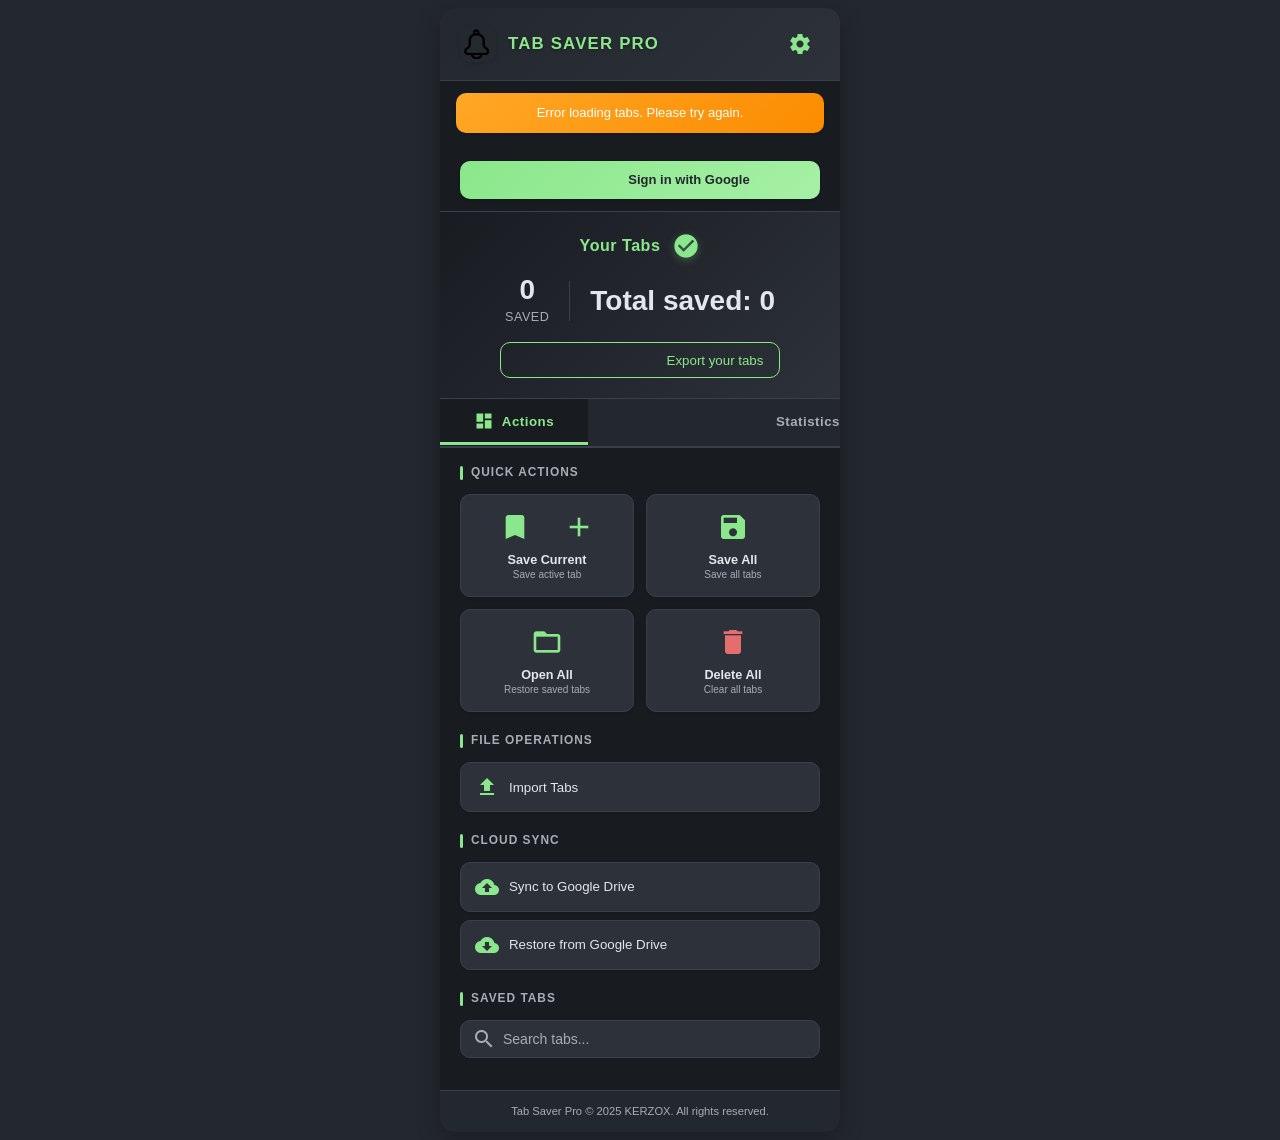
==== popup.html @ 4e8b8793 "Prepare popup.html and style.css for auto-save" ====
<!DOCTYPE html>
<html lang="en">
  <head>
    <meta charset="UTF-8" />
    <meta name="viewport" content="width=device-width, initial-scale=1.0" />
    <title>Tab Saver Pro</title>
    <link rel="stylesheet" href="style.css" />
    <link
      href="https://fonts.googleapis.com/icon?family=Material+Icons"
      rel="stylesheet"
    />
  </head>
  <body>
    <main class="ag-main-card">
      <!-- Header Section -->
      <header class="ag-header">
        <div class="ag-header-left">
          <img
            src="icons/icon48.png"
            alt="Tab Saver Pro Logo"
            class="ag-logo"
          />
          <h1 class="ag-title">TAB SAVER PRO</h1>
        </div>
        <button
          class="ag-settings-btn"
          id="settingsBtn"
          title="Settings"
          aria-label="Open settings"
        >
          <span class="material-icons">settings</span>
        </button>
      </header>

      <!-- Message Bar -->
      <div
        id="messageBar"
        class="ag-message"
        role="alert"
        aria-live="polite"
      ></div>

      <!-- Google Auth Section -->
      <section class="ag-auth-section">
        <div
          id="googleUserInfo"
          class="ag-user-info"
          style="display: none"
        ></div>
        <div class="ag-auth-buttons">
          <button id="googleSignInBtn" class="ag-auth-btn ag-auth-btn-signin">
            <span class="material-icons">login</span>
            <span>Sign in with Google</span>
          </button>
          <button
            id="googleSignOutBtn"
            class="ag-auth-btn ag-auth-btn-signout"
            style="display: none"
          >
            <span class="material-icons">logout</span>
            <span>Sign out</span>
          </button>
        </div>
      </section>

      <!-- Status Dashboard -->
      <section class="ag-status">
        <div class="ag-status-header">
          <h2 class="ag-domain" id="currentDomain">Your Tabs</h2>
          <div class="ag-status-badge">
            <span class="material-icons ag-check-icon">check_circle</span>
          </div>
        </div>
        <div class="ag-status-stats">
          <div class="ag-stat-item">
            <div class="ag-stat-value">
              <span id="tabCount">0</span>
            </div>
            <div class="ag-stat-label">Saved</div>
          </div>
          <div class="ag-stat-divider"></div>
          <div class="ag-stat-item">
            <div class="ag-stat-value" id="totalTabs">0 Total</div>
          </div>
        </div>
        <button class="ag-export-link" id="exportBtn">
          <span class="material-icons">download</span>
          <span>Export your tabs</span>
        </button>
      </section>

      <!-- Navigation Tabs -->
      <nav class="ag-tabs" role="tablist">
        <button
          class="ag-tab-btn ag-tab-btn-active"
          id="actionsTab"
          role="tab"
          aria-selected="true"
          aria-controls="actionsContent"
        >
          <span class="material-icons">dashboard</span>
          <span>Actions</span>
        </button>
        <button
          class="ag-tab-btn"
          id="statsTab"
          role="tab"
          aria-selected="false"
          aria-controls="statsContent"
        >
          <span class="material-icons">bar_chart</span>
          <span>Statistics</span>
        </button>
      </nav>

      <!-- Actions Tab Content -->
      <div
        class="ag-tab-content"
        id="actionsContent"
        role="tabpanel"
        aria-labelledby="actionsTab"
      >
        <!-- Quick Actions -->
        <section class="ag-actions-section">
          <h3 class="ag-section-title">Quick Actions</h3>
          <div class="ag-actions-grid">
            <button class="ag-action-card" id="saveCurrentBtn">
              <div class="ag-action-icon">
                <span class="material-icons">bookmark_add</span>
              </div>
              <div class="ag-action-text">
                <div class="ag-action-title">Save Current</div>
                <div class="ag-action-desc">Save active tab</div>
              </div>
            </button>
            <button class="ag-action-card" id="saveAllBtn">
              <div class="ag-action-icon">
                <span class="material-icons">save</span>
              </div>
              <div class="ag-action-text">
                <div class="ag-action-title">Save All</div>
                <div class="ag-action-desc">Save all tabs</div>
              </div>
            </button>
            <button class="ag-action-card" id="openAllBtn">
              <div class="ag-action-icon">
                <span class="material-icons">folder_open</span>
              </div>
              <div class="ag-action-text">
                <div class="ag-action-title">Open All</div>
                <div class="ag-action-desc">Restore saved tabs</div>
              </div>
            </button>
            <button class="ag-action-card ag-action-card-danger" id="clearBtn">
              <div class="ag-action-icon">
                <span class="material-icons">delete</span>
              </div>
              <div class="ag-action-text">
                <div class="ag-action-title">Delete All</div>
                <div class="ag-action-desc">Clear all tabs</div>
              </div>
            </button>
          </div>
        </section>

        <!-- File Operations -->
        <section class="ag-file-section">
          <h3 class="ag-section-title">File Operations</h3>
          <div class="ag-file-actions">
            <button class="ag-list-item" id="importBtn">
              <span class="ag-list-icon material-icons">file_upload</span>
              <span>Import Tabs</span>
            </button>
          </div>
        </section>

        <!-- Cloud Sync -->
        <section class="ag-sync-section">
          <h3 class="ag-section-title">Cloud Sync</h3>
          <div class="ag-sync-actions">
            <button class="ag-list-item" id="syncToDriveBtn">
              <span class="ag-list-icon material-icons">cloud_upload</span>
              <span>Sync to Google Drive</span>
            </button>
            <button class="ag-list-item" id="restoreFromDriveBtn">
              <span class="ag-list-icon material-icons">cloud_download</span>
              <span>Restore from Google Drive</span>
            </button>
          </div>
        </section>

        <!-- Search & Tab List -->
        <section class="ag-tabs-section">
          <h3 class="ag-section-title">Saved Tabs</h3>
          <div class="ag-search-container">
            <span class="material-icons ag-search-icon">search</span>
            <input
              id="searchInput"
              class="ag-search-input"
              type="text"
              placeholder="Search tabs..."
              aria-label="Search saved tabs"
            />
          </div>
          <div id="tabList" class="ag-tab-list"></div>
        </section>
      </div>

      <!-- Statistics Tab Content -->
      <div
        class="ag-tab-content"
        id="statsContent"
        style="display: none"
        role="tabpanel"
        aria-labelledby="statsTab"
      >
        <section class="ag-stats-section">
          <h3 class="ag-section-title">Your Statistics</h3>
          <div class="ag-stats-grid">
            <div class="ag-stat-card">
              <div class="ag-stat-card-icon">
                <span class="material-icons">storage</span>
              </div>
              <div class="ag-stat-card-content">
                <div class="ag-stat-card-label">Total Tabs Saved</div>
                <div class="ag-stat-card-value" id="statsTotal">0</div>
              </div>
            </div>
            <div class="ag-stat-card">
              <div class="ag-stat-card-icon">
                <span class="material-icons">schedule</span>
              </div>
              <div class="ag-stat-card-content">
                <div class="ag-stat-card-label">Last Saved</div>
                <div
                  class="ag-stat-card-value ag-stat-card-value-small"
                  id="statsLast"
                >
                  N/A
                </div>
              </div>
            </div>
          </div>
        </section>
      </div>

      <!-- Footer -->
      <footer class="ag-footer">
        <span>Tab Saver Pro &copy; 2025 KERZOX. All rights reserved.</span>
      </footer>
    </main>

    <!-- Settings Modal -->
    <dialog id="settingsModal" class="ag-dialog">
      <div class="ag-dialog-header">
        <h3 class="ag-dialog-title">Settings</h3>
        <button
          class="ag-dialog-close"
          id="closeSettingsBtn"
          aria-label="Close settings"
        >
          <span class="material-icons">close</span>
        </button>
      </div>
      <div class="ag-dialog-content">
        <div class="ag-form-group">
          <label for="themeSelect" class="ag-form-label">
            <span class="material-icons">palette</span>
            <span>Theme</span>
          </label>
          <select id="themeSelect" class="ag-select">
            <option value="dark">Dark</option>
            <option value="light">Light</option>
            <option value="grey">Grey</option>
          </select>
        </div>
        <div class="ag-form-group">
          <label for="fontSelect" class="ag-form-label">
            <span class="material-icons">format_size</span>
            <span>Font Size</span>
          </label>
          <select id="fontSelect" class="ag-select">
            <option value="12px">Small</option>
            <option value="14px">Medium</option>
            <option value="16px">Large</option>
          </select>
        </div>
        
        <div class="ag-form-divider"></div>
        <h4 class="ag-form-section-title">Auto-Save Settings</h4>
        
        <div class="ag-form-group">
          <label class="ag-form-label ag-checkbox-label">
            <input type="checkbox" id="autoSaveEnabled" class="ag-checkbox" />
            <span class="ag-checkbox-custom"></span>
            <span>Enable Auto-Save</span>
          </label>
          <p class="ag-form-help">Automatically save tabs when idle</p>
        </div>
        
        <div class="ag-form-group">
          <label for="autoSaveIdleTime" class="ag-form-label">
            <span class="material-icons">timer</span>
            <span>Idle Time (seconds)</span>
          </label>
          <select id="autoSaveIdleTime" class="ag-select">
            <option value="60">1 minute</option>
            <option value="120">2 minutes</option>
            <option value="180">3 minutes</option>
            <option value="300">5 minutes</option>
            <option value="600">10 minutes</option>
          </select>
          <p class="ag-form-help">Time before auto-save triggers</p>
        </div>
        
        <div class="ag-form-group">
          <label class="ag-form-label ag-checkbox-label">
            <input type="checkbox" id="autoSaveShowNotification" class="ag-checkbox" />
            <span class="ag-checkbox-custom"></span>
            <span>Show Notifications</span>
          </label>
          <p class="ag-form-help">Display notification when auto-save occurs</p>
        </div>
      </div>
      <div class="ag-dialog-footer">
        <button id="saveSettingsBtn" class="ag-btn ag-btn-primary">
          <span class="material-icons">check</span>
          <span>Save Settings</span>
        </button>
      </div>
    </dialog>

    <script src="config.js"></script>
    <script src="popup.js"></script>
  </body>
</html>
---- style.css ----
/* Tab Saver Pro
   Copyright (c) 2025 KERZOX. All rights reserved.
*/

/* ===== CSS Variables ===== */
:root {
  --bg-primary: #23272e;
  --bg-secondary: #181b20;
  --bg-tertiary: #2d3139;
  --accent-primary: #8be78b;
  --accent-hover: #a5f0a5;
  --text-primary: #e3e6eb;
  --text-secondary: #a8adb5;
  --border-color: #3a3f4b;
  --danger-color: #e46e6e;
  --danger-hover: #d43f3f;
  --shadow-sm: 0 1px 3px rgba(0, 0, 0, 0.12);
  --shadow-md: 0 4px 12px rgba(0, 0, 0, 0.15);
  --shadow-lg: 0 8px 24px rgba(0, 0, 0, 0.23);
  --radius-sm: 6px;
  --radius-md: 10px;
  --radius-lg: 14px;
  --transition-fast: 0.15s ease;
  --transition-normal: 0.25s ease;
  --transition-slow: 0.35s ease;
}

/* ===== Base Styles ===== */
* {
  box-sizing: border-box;
}

body {
  background: var(--bg-primary);
  min-width: 380px;
  min-height: 540px;
  margin: 0;
  padding: 8px;
  font-family: "Inter", -apple-system, BlinkMacSystemFont, "Segoe UI", "Roboto",
    Arial, sans-serif;
  color: var(--text-primary);
  line-height: 1.5;
  -webkit-font-smoothing: antialiased;
  -moz-osx-font-smoothing: grayscale;
}

.ag-main-card {
  background: var(--bg-secondary);
  border-radius: var(--radius-lg);
  box-shadow: var(--shadow-lg);
  margin: 0 auto;
  padding: 0;
  max-width: 400px;
  min-height: 520px;
  display: flex;
  flex-direction: column;
  overflow: hidden;
  animation: slideIn 0.3s ease-out;
}

@keyframes slideIn {
  from {
    opacity: 0;
    transform: translateY(10px);
  }
  to {
    opacity: 1;
    transform: translateY(0);
  }
}

/* ===== Header ===== */
.ag-header {
  display: flex;
  align-items: center;
  justify-content: space-between;
  padding: 16px 20px;
  background: linear-gradient(
    135deg,
    var(--bg-primary) 0%,
    var(--bg-tertiary) 100%
  );
  border-bottom: 1px solid var(--border-color);
  position: relative;
}

.ag-header-left {
  display: flex;
  align-items: center;
  gap: 12px;
  flex: 1;
}

.ag-logo {
  width: 36px;
  height: 36px;
  border-radius: var(--radius-md);
  box-shadow: var(--shadow-sm);
  transition: transform var(--transition-fast);
}

.ag-logo:hover {
  transform: scale(1.05);
}

.ag-title {
  font-size: 1.2em;
  font-weight: 700;
  color: var(--accent-primary);
  letter-spacing: 1.2px;
  margin: 0;
  text-shadow: 0 1px 3px rgba(0, 0, 0, 0.3);
}

.ag-settings-btn {
  background: transparent;
  border: none;
  color: var(--accent-primary);
  cursor: pointer;
  padding: 8px;
  border-radius: var(--radius-sm);
  display: flex;
  align-items: center;
  justify-content: center;
  transition: all var(--transition-fast);
}

.ag-settings-btn:hover {
  background: rgba(139, 231, 139, 0.1);
  color: var(--accent-hover);
  transform: rotate(45deg);
}

.ag-settings-btn:active {
  transform: rotate(45deg) scale(0.95);
}

.ag-settings-btn .material-icons {
  font-size: 24px;
}

/* ===== Message Bar ===== */
.ag-message {
  display: none;
  margin: 12px 16px;
  padding: 10px 14px;
  border-radius: var(--radius-md);
  font-size: 13px;
  text-align: center;
  font-weight: 500;
  animation: messageSlide 0.3s ease-out;
  box-shadow: var(--shadow-sm);
}

@keyframes messageSlide {
  from {
    opacity: 0;
    transform: translateY(-10px);
  }
  to {
    opacity: 1;
    transform: translateY(0);
  }
}

.ag-message.info {
  background: linear-gradient(135deg, #1e88e5 0%, #1976d2 100%);
  color: #fff;
}

.ag-message.success {
  background: linear-gradient(135deg, #66bb6a 0%, #43a047 100%);
  color: #fff;
}

.ag-message.warning {
  background: linear-gradient(135deg, #ffa726 0%, #fb8c00 100%);
  color: #fff;
}

/* ===== Auth Section ===== */
.ag-auth-section {
  padding: 16px 20px 12px;
  background: var(--bg-secondary);
  border-bottom: 1px solid var(--border-color);
}

.ag-user-info {
  font-size: 12px;
  color: var(--text-secondary);
  padding: 8px 12px;
  background: var(--bg-tertiary);
  border-radius: var(--radius-sm);
  margin-bottom: 10px;
  display: flex;
  align-items: center;
  gap: 8px;
}

.ag-user-info::before {
  content: "👤";
  font-size: 16px;
}

.ag-auth-buttons {
  display: flex;
  gap: 10px;
}

.ag-auth-btn {
  flex: 1;
  display: flex;
  align-items: center;
  justify-content: center;
  gap: 8px;
  padding: 10px 16px;
  border: none;
  border-radius: var(--radius-md);
  font-size: 13px;
  font-weight: 600;
  cursor: pointer;
  transition: all var(--transition-fast);
  box-shadow: var(--shadow-sm);
  font-family: inherit;
}

.ag-auth-btn-signin {
  background: linear-gradient(
    135deg,
    var(--accent-primary) 0%,
    var(--accent-hover) 100%
  );
  color: var(--bg-primary);
}

.ag-auth-btn-signin:hover {
  transform: translateY(-2px);
  box-shadow: var(--shadow-md);
}

.ag-auth-btn-signout {
  background: var(--bg-tertiary);
  color: var(--text-primary);
  border: 1px solid var(--border-color);
}

.ag-auth-btn-signout:hover {
  background: var(--danger-color);
  color: #fff;
  border-color: var(--danger-color);
}

.ag-auth-btn .material-icons {
  font-size: 18px;
}

/* ===== Status Dashboard ===== */
.ag-status {
  display: flex;
  flex-direction: column;
  align-items: center;
  padding: 20px;
  background: linear-gradient(
    135deg,
    var(--bg-secondary) 0%,
    var(--bg-tertiary) 100%
  );
  border-bottom: 1px solid var(--border-color);
}

.ag-status-header {
  display: flex;
  align-items: center;
  gap: 12px;
  margin-bottom: 16px;
}

.ag-domain {
  color: var(--accent-primary);
  font-size: 1.15em;
  font-weight: 600;
  letter-spacing: 0.5px;
  margin: 0;
}

.ag-status-badge {
  display: flex;
  align-items: center;
  justify-content: center;
  animation: pulse 2s ease-in-out infinite;
}

@keyframes pulse {
  0%,
  100% {
    transform: scale(1);
    opacity: 1;
  }
  50% {
    transform: scale(1.1);
    opacity: 0.8;
  }
}

.ag-check-icon {
  color: var(--accent-primary);
  font-size: 28px !important;
  filter: drop-shadow(0 2px 4px rgba(139, 231, 139, 0.3));
}

.ag-status-stats {
  display: flex;
  align-items: center;
  gap: 20px;
  margin-bottom: 16px;
}

.ag-stat-item {
  display: flex;
  flex-direction: column;
  align-items: center;
  gap: 4px;
}

.ag-stat-value {
  font-size: 2em;
  font-weight: 700;
  color: var(--text-primary);
  line-height: 1;
}

.ag-stat-label {
  font-size: 0.9em;
  color: var(--text-secondary);
  font-weight: 500;
  text-transform: uppercase;
  letter-spacing: 0.5px;
}

.ag-stat-divider {
  width: 1px;
  height: 40px;
  background: var(--border-color);
}

.ag-export-link {
  display: flex;
  align-items: center;
  gap: 6px;
  padding: 8px 16px;
  background: transparent;
  color: var(--accent-primary);
  border: 1px solid var(--accent-primary);
  border-radius: var(--radius-md);
  font-size: 0.95em;
  font-weight: 500;
  cursor: pointer;
  transition: all var(--transition-fast);
  text-decoration: none;
  font-family: inherit;
}

.ag-export-link:hover {
  background: var(--accent-primary);
  color: var(--bg-primary);
  transform: translateY(-2px);
  box-shadow: var(--shadow-sm);
}

.ag-export-link .material-icons {
  font-size: 18px;
}

/* ===== Navigation Tabs ===== */
.ag-tabs {
  display: flex;
  background: var(--bg-primary);
  border-bottom: 2px solid var(--border-color);
  position: sticky;
  top: 0;
  z-index: 10;
}

.ag-tab-btn {
  flex: 1;
  display: flex;
  align-items: center;
  justify-content: center;
  gap: 8px;
  background: var(--bg-primary);
  color: var(--text-secondary);
  border: none;
  padding: 12px 0;
  font-size: 0.95em;
  font-weight: 600;
  cursor: pointer;
  transition: all var(--transition-normal);
  border-bottom: 3px solid transparent;
  letter-spacing: 0.5px;
  font-family: inherit;
  position: relative;
}

.ag-tab-btn::after {
  content: "";
  position: absolute;
  bottom: -2px;
  left: 0;
  right: 0;
  height: 3px;
  background: var(--accent-primary);
  transform: scaleX(0);
  transition: transform var(--transition-normal);
}

.ag-tab-btn-active::after {
  transform: scaleX(1);
}

.ag-tab-btn-active {
  background: var(--bg-secondary);
  color: var(--accent-primary);
}

.ag-tab-btn:hover:not(.ag-tab-btn-active) {
  color: var(--text-primary);
  background: rgba(139, 231, 139, 0.05);
}

.ag-tab-btn .material-icons {
  font-size: 20px;
}

/* ===== Tab Content ===== */
.ag-tab-content {
  padding: 16px 20px;
  min-height: 200px;
  overflow-y: auto;
  flex: 1;
}

.ag-section-title {
  font-size: 0.85em;
  font-weight: 700;
  color: var(--text-secondary);
  text-transform: uppercase;
  letter-spacing: 1px;
  margin: 0 0 12px 0;
  display: flex;
  align-items: center;
  gap: 8px;
}

.ag-section-title::before {
  content: "";
  width: 3px;
  height: 14px;
  background: var(--accent-primary);
  border-radius: 2px;
}

/* ===== Actions Grid ===== */
.ag-actions-section {
  margin-bottom: 20px;
}

.ag-actions-grid {
  display: grid;
  grid-template-columns: repeat(2, 1fr);
  gap: 12px;
}

.ag-action-card {
  background: var(--bg-tertiary);
  border: 1px solid var(--border-color);
  border-radius: var(--radius-md);
  padding: 16px;
  display: flex;
  flex-direction: column;
  align-items: center;
  gap: 10px;
  cursor: pointer;
  transition: all var(--transition-normal);
  text-align: center;
  font-family: inherit;
  box-shadow: var(--shadow-sm);
}

.ag-action-card:hover {
  background: var(--accent-primary);
  border-color: var(--accent-primary);
  transform: translateY(-3px);
  box-shadow: var(--shadow-md);
}

.ag-action-card:hover .ag-action-icon {
  transform: scale(1.1);
}

.ag-action-card:hover .ag-action-title,
.ag-action-card:hover .ag-action-desc,
.ag-action-card:hover .material-icons {
  color: var(--bg-primary);
}

.ag-action-card-danger:hover {
  background: var(--danger-color);
  border-color: var(--danger-color);
}

.ag-action-icon {
  display: flex;
  align-items: center;
  justify-content: center;
  transition: transform var(--transition-normal);
}

.ag-action-icon .material-icons {
  font-size: 32px;
  color: var(--accent-primary);
}

.ag-action-card-danger .ag-action-icon .material-icons {
  color: var(--danger-color);
}

.ag-action-text {
  display: flex;
  flex-direction: column;
  gap: 2px;
}

.ag-action-title {
  font-size: 0.95em;
  font-weight: 600;
  color: var(--text-primary);
}

.ag-action-desc {
  font-size: 0.75em;
  color: var(--text-secondary);
}

/* ===== File & Sync Sections ===== */
.ag-file-section,
.ag-sync-section {
  margin-bottom: 20px;
}

.ag-file-actions,
.ag-sync-actions {
  display: flex;
  flex-direction: column;
  gap: 8px;
}

.ag-list-item {
  background: var(--bg-tertiary);
  color: var(--text-primary);
  border: 1px solid var(--border-color);
  border-radius: var(--radius-md);
  padding: 12px 14px;
  font-size: 0.95em;
  font-weight: 500;
  display: flex;
  align-items: center;
  gap: 10px;
  cursor: pointer;
  transition: all var(--transition-fast);
  font-family: inherit;
  box-shadow: var(--shadow-sm);
}

.ag-list-item:hover {
  background: var(--accent-primary);
  border-color: var(--accent-primary);
  color: var(--bg-primary);
  transform: translateX(4px);
}

.ag-list-item:hover .ag-list-icon {
  color: var(--bg-primary);
  transform: scale(1.1);
}

.ag-list-icon {
  font-size: 20px;
  color: var(--accent-primary);
  transition: all var(--transition-fast);
}

/* ===== Search ===== */
.ag-tabs-section {
  margin-bottom: 16px;
}

.ag-search-container {
  position: relative;
  margin-bottom: 16px;
}

.ag-search-icon {
  position: absolute;
  left: 12px;
  top: 50%;
  transform: translateY(-50%);
  color: var(--text-secondary);
  font-size: 20px;
  pointer-events: none;
}

.ag-search-input {
  width: 100%;
  border: 1.5px solid var(--border-color);
  border-radius: var(--radius-md);
  padding: 10px 12px 10px 42px;
  font-size: 14px;
  background: var(--bg-tertiary);
  color: var(--text-primary);
  transition: all var(--transition-fast);
  font-family: inherit;
}

.ag-search-input:focus {
  border-color: var(--accent-primary);
  outline: none;
  background: var(--bg-secondary);
  box-shadow: 0 0 0 3px rgba(139, 231, 139, 0.1);
}

.ag-search-input::placeholder {
  color: var(--text-secondary);
}

/* ===== Tab List ===== */
.ag-tab-list {
  margin-top: 12px;
}

.tab-group {
  margin-bottom: 20px;
  padding-top: 12px;
  border-top: 1px solid var(--border-color);
  animation: fadeIn 0.3s ease-out;
}

@keyframes fadeIn {
  from {
    opacity: 0;
    transform: translateY(10px);
  }
  to {
    opacity: 1;
    transform: translateY(0);
  }
}

.tab-group:first-child {
  border-top: none;
  padding-top: 0;
}

.tab-group h4 {
  margin: 0 0 10px 0;
  color: var(--accent-primary);
  font-size: 0.9em;
  letter-spacing: 0.8px;
  font-weight: 600;
  display: flex;
  align-items: center;
  gap: 8px;
}

.tab-group h4::before {
  content: "📅";
  font-size: 14px;
}

.tab {
  background: var(--bg-tertiary);
  border: 1px solid var(--border-color);
  border-radius: var(--radius-md);
  padding: 12px;
  margin: 8px 0;
  display: flex;
  align-items: center;
  gap: 12px;
  box-shadow: var(--shadow-sm);
  transition: all var(--transition-fast);
  animation: slideInTab 0.3s ease-out;
}

@keyframes slideInTab {
  from {
    opacity: 0;
    transform: translateX(-10px);
  }
  to {
    opacity: 1;
    transform: translateX(0);
  }
}

.tab:hover {
  background: var(--bg-primary);
  border-color: var(--accent-primary);
  transform: translateX(4px);
  box-shadow: var(--shadow-md);
}

.tab img.favicon {
  width: 24px;
  height: 24px;
  border-radius: var(--radius-sm);
  background: #fff;
  border: 1px solid #eee;
  flex-shrink: 0;
}

.tab span {
  flex: 1;
  font-weight: 500;
  font-size: 0.95em;
  color: var(--text-primary);
  overflow: hidden;
  text-overflow: ellipsis;
  white-space: nowrap;
  min-width: 0;
}

.tab .open,
.tab .delete {
  font-size: 18px;
  padding: 6px;
  border-radius: var(--radius-sm);
  border: none;
  background: transparent;
  cursor: pointer;
  transition: all var(--transition-fast);
  display: flex;
  align-items: center;
  justify-content: center;
  flex-shrink: 0;
}

.tab .open {
  color: var(--accent-primary);
}

.tab .open:hover {
  background: var(--accent-primary);
  color: var(--bg-primary);
  transform: scale(1.1);
}

.tab .delete {
  color: #fff;
  background: var(--danger-color);
}

.tab .delete:hover {
  background: var(--danger-hover);
  transform: scale(1.1);
  box-shadow: var(--shadow-sm);
}

/* ===== Statistics ===== */
.ag-stats-section {
  padding: 8px 0;
}

.ag-stats-grid {
  display: flex;
  flex-direction: column;
  gap: 12px;
}

.ag-stat-card {
  background: var(--bg-tertiary);
  border: 1px solid var(--border-color);
  border-radius: var(--radius-md);
  padding: 16px;
  display: flex;
  align-items: center;
  gap: 16px;
  box-shadow: var(--shadow-sm);
  transition: all var(--transition-fast);
  animation: fadeIn 0.3s ease-out;
}

.ag-stat-card:hover {
  transform: translateY(-2px);
  box-shadow: var(--shadow-md);
  border-color: var(--accent-primary);
}

.ag-stat-card-icon {
  display: flex;
  align-items: center;
  justify-content: center;
  width: 48px;
  height: 48px;
  background: rgba(139, 231, 139, 0.1);
  border-radius: var(--radius-md);
  flex-shrink: 0;
}

.ag-stat-card-icon .material-icons {
  font-size: 28px;
  color: var(--accent-primary);
}

.ag-stat-card-content {
  flex: 1;
  display: flex;
  flex-direction: column;
  gap: 4px;
}

.ag-stat-card-label {
  font-size: 0.85em;
  color: var(--text-secondary);
  font-weight: 500;
  text-transform: uppercase;
  letter-spacing: 0.5px;
}

.ag-stat-card-value {
  font-size: 1.5em;
  color: var(--accent-primary);
  font-weight: 700;
}

.ag-stat-card-value-small {
  font-size: 1em;
}

/* ===== Footer ===== */
.ag-footer {
  background: var(--bg-primary);
  color: var(--text-secondary);
  text-align: center;
  padding: 12px;
  font-size: 0.8em;
  border-top: 1px solid var(--border-color);
  margin-top: auto;
}

/* ===== Dialog / Modal ===== */
.ag-dialog {
  border-radius: var(--radius-lg);
  border: none;
  box-shadow: var(--shadow-lg);
  padding: 0;
  background: var(--bg-secondary);
  color: var(--text-primary);
  max-width: 400px;
  width: 90%;
  animation: modalSlide 0.3s ease-out;
}

@keyframes modalSlide {
  from {
    opacity: 0;
    transform: translateY(-20px) scale(0.95);
  }
  to {
    opacity: 1;
    transform: translateY(0) scale(1);
  }
}

.ag-dialog::backdrop {
  background: rgba(0, 0, 0, 0.6);
  backdrop-filter: blur(4px);
}

.ag-dialog-header {
  display: flex;
  align-items: center;
  justify-content: space-between;
  padding: 20px;
  border-bottom: 1px solid var(--border-color);
  background: var(--bg-tertiary);
}

.ag-dialog-title {
  font-size: 1.2em;
  font-weight: 700;
  color: var(--accent-primary);
  margin: 0;
}

.ag-dialog-close {
  background: transparent;
  border: none;
  color: var(--text-secondary);
  cursor: pointer;
  padding: 6px;
  border-radius: var(--radius-sm);
  display: flex;
  align-items: center;
  justify-content: center;
  transition: all var(--transition-fast);
}

.ag-dialog-close:hover {
  background: var(--danger-color);
  color: #fff;
  transform: rotate(90deg);
}

.ag-dialog-content {
  padding: 24px 20px;
}

.ag-form-group {
  margin-bottom: 20px;
}

.ag-form-group:last-child {
  margin-bottom: 0;
}

.ag-form-divider {
  height: 1px;
  background: var(--border-color);
  margin: 24px 0;
}

.ag-form-section-title {
  font-size: 0.9em;
  font-weight: 700;
  color: var(--accent-primary);
  margin: 0 0 16px 0;
  text-transform: uppercase;
  letter-spacing: 0.8px;
}

.ag-form-label {
  display: flex;
  align-items: center;
  gap: 8px;
  font-size: 0.95em;
  font-weight: 600;
  color: var(--text-primary);
  margin-bottom: 8px;
}

.ag-form-label .material-icons {
  font-size: 18px;
  color: var(--accent-primary);
}

.ag-form-help {
  font-size: 0.8em;
  color: var(--text-secondary);
  margin: 6px 0 0 0;
  font-style: italic;
}

.ag-checkbox-label {
  cursor: pointer;
  user-select: none;
  position: relative;
  padding-left: 0;
}

.ag-checkbox {
  position: absolute;
  opacity: 0;
  cursor: pointer;
  height: 0;
  width: 0;
}

.ag-checkbox-custom {
  position: relative;
  display: inline-block;
  width: 20px;
  height: 20px;
  background: var(--bg-tertiary);
  border: 2px solid var(--border-color);
  border-radius: 4px;
  transition: all var(--transition-fast);
  flex-shrink: 0;
}

.ag-checkbox:checked ~ .ag-checkbox-custom {
  background: var(--accent-primary);
  border-color: var(--accent-primary);
}

.ag-checkbox-custom::after {
  content: "";
  position: absolute;
  display: none;
  left: 6px;
  top: 2px;
  width: 5px;
  height: 10px;
  border: solid var(--bg-primary);
  border-width: 0 2px 2px 0;
  transform: rotate(45deg);
}

.ag-checkbox:checked ~ .ag-checkbox-custom::after {
  display: block;
}

.ag-checkbox-label:hover .ag-checkbox-custom {
  border-color: var(--accent-primary);
}

.ag-select {
  width: 100%;
  border: 1.5px solid var(--border-color);
  border-radius: var(--radius-md);
  padding: 10px 12px;
  font-size: 14px;
  background: var(--bg-tertiary);
  color: var(--text-primary);
  transition: all var(--transition-fast);
  font-family: inherit;
  cursor: pointer;
}

.ag-select:focus {
  border-color: var(--accent-primary);
  outline: none;
  box-shadow: 0 0 0 3px rgba(139, 231, 139, 0.1);
}

.ag-select option {
  background: var(--bg-tertiary);
  color: var(--text-primary);
}

.ag-dialog-footer {
  padding: 16px 20px;
  border-top: 1px solid var(--border-color);
  display: flex;
  justify-content: flex-end;
  gap: 10px;
}

.ag-btn {
  padding: 10px 20px;
  border: none;
  border-radius: var(--radius-md);
  font-size: 0.95em;
  font-weight: 600;
  cursor: pointer;
  transition: all var(--transition-fast);
  font-family: inherit;
  display: flex;
  align-items: center;
  gap: 6px;
}

.ag-btn-primary {
  background: var(--accent-primary);
  color: var(--bg-primary);
  box-shadow: var(--shadow-sm);
}

.ag-btn-primary:hover {
  background: var(--accent-hover);
  transform: translateY(-2px);
  box-shadow: var(--shadow-md);
}

.ag-btn-primary .material-icons {
  font-size: 18px;
}

/* ===== Scrollbar ===== */
.ag-tab-content::-webkit-scrollbar {
  width: 6px;
}

.ag-tab-content::-webkit-scrollbar-track {
  background: var(--bg-secondary);
}

.ag-tab-content::-webkit-scrollbar-thumb {
  background: var(--border-color);
  border-radius: 3px;
}

.ag-tab-content::-webkit-scrollbar-thumb:hover {
  background: var(--accent-primary);
}

/* ===== Responsive Adjustments ===== */
@media (max-width: 400px) {
  body {
    padding: 4px;
  }

  .ag-main-card {
    max-width: 100%;
  }

  .ag-actions-grid {
    grid-template-columns: 1fr;
  }
}

/* ===== Accessibility ===== */
:focus-visible {
  outline: 2px solid var(--accent-primary);
  outline-offset: 2px;
}

button:disabled {
  opacity: 0.5;
  cursor: not-allowed;
}

/* ===== Print Styles ===== */
@media print {
  .ag-header,
  .ag-tabs,
  .ag-footer,
  .ag-auth-section {
    display: none;
  }
}

/* ===== Theme Variations ===== */
/* Light Theme */
[data-theme="light"] {
  --bg-primary: #f5f5f5;
  --bg-secondary: #ffffff;
  --bg-tertiary: #e8e8e8;
  --accent-primary: #43a047;
  --accent-hover: #66bb6a;
  --text-primary: #212121;
  --text-secondary: #616161;
  --border-color: #e0e0e0;
  --danger-color: #e53935;
  --danger-hover: #c62828;
  --shadow-sm: 0 1px 3px rgba(0, 0, 0, 0.08);
  --shadow-md: 0 4px 12px rgba(0, 0, 0, 0.1);
  --shadow-lg: 0 8px 24px rgba(0, 0, 0, 0.15);
}

[data-theme="light"] body {
  background: #f5f5f5;
}

[data-theme="light"] .ag-title {
  text-shadow: 0 1px 2px rgba(0, 0, 0, 0.1);
}

[data-theme="light"] .ag-message.info {
  background: linear-gradient(135deg, #42a5f5 0%, #2196f3 100%);
}

[data-theme="light"] .ag-message.success {
  background: linear-gradient(135deg, #66bb6a 0%, #43a047 100%);
}

[data-theme="light"] .ag-message.warning {
  background: linear-gradient(135deg, #ffa726 0%, #fb8c00 100%);
}

/* Light theme specific overrides for better contrast */
[data-theme="light"] .ag-stat-value {
  color: #212121;
}

[data-theme="light"] .ag-auth-btn-signin {
  background: linear-gradient(135deg, #43a047 0%, #66bb6a 100%);
  color: #ffffff;
}

[data-theme="light"] .ag-action-icon .material-icons {
  color: #43a047;
}

[data-theme="light"] .ag-action-card-danger .ag-action-icon .material-icons {
  color: #e53935;
}

[data-theme="light"] .ag-list-icon {
  color: #43a047;
}

[data-theme="light"] .tab .delete {
  color: #fff;
  background: #e53935;
}

[data-theme="light"] .tab .delete:hover {
  background: #c62828;
}

/* Grey Theme */
[data-theme="grey"] {
  --bg-primary: #2b2b2b;
  --bg-secondary: #1e1e1e;
  --bg-tertiary: #3a3a3a;
  --accent-primary: #9e9e9e;
  --accent-hover: #bdbdbd;
  --text-primary: #e0e0e0;
  --text-secondary: #9e9e9e;
  --border-color: #4a4a4a;
  --danger-color: #ef5350;
  --danger-hover: #e53935;
  --shadow-sm: 0 1px 3px rgba(0, 0, 0, 0.3);
  --shadow-md: 0 4px 12px rgba(0, 0, 0, 0.35);
  --shadow-lg: 0 8px 24px rgba(0, 0, 0, 0.45);
}

[data-theme="grey"] body {
  background: #2b2b2b;
}

[data-theme="grey"] .ag-title {
  text-shadow: 0 1px 3px rgba(0, 0, 0, 0.5);
}

[data-theme="grey"] .ag-message.info {
  background: linear-gradient(135deg, #607d8b 0%, #546e7a 100%);
}

[data-theme="grey"] .ag-message.success {
  background: linear-gradient(135deg, #66bb6a 0%, #43a047 100%);
}

[data-theme="grey"] .ag-message.warning {
  background: linear-gradient(135deg, #ffb74d 0%, #ffa726 100%);
}

/* ===== Font Size Variations ===== */
html {
  font-size: 14px; /* Default */
}

html[data-font-size="12px"],
html[data-font-size="12px"] body {
  font-size: 12px;
}

html[data-font-size="14px"],
html[data-font-size="14px"] body {
  font-size: 14px;
}

html[data-font-size="16px"],
html[data-font-size="16px"] body {
  font-size: 16px;
}
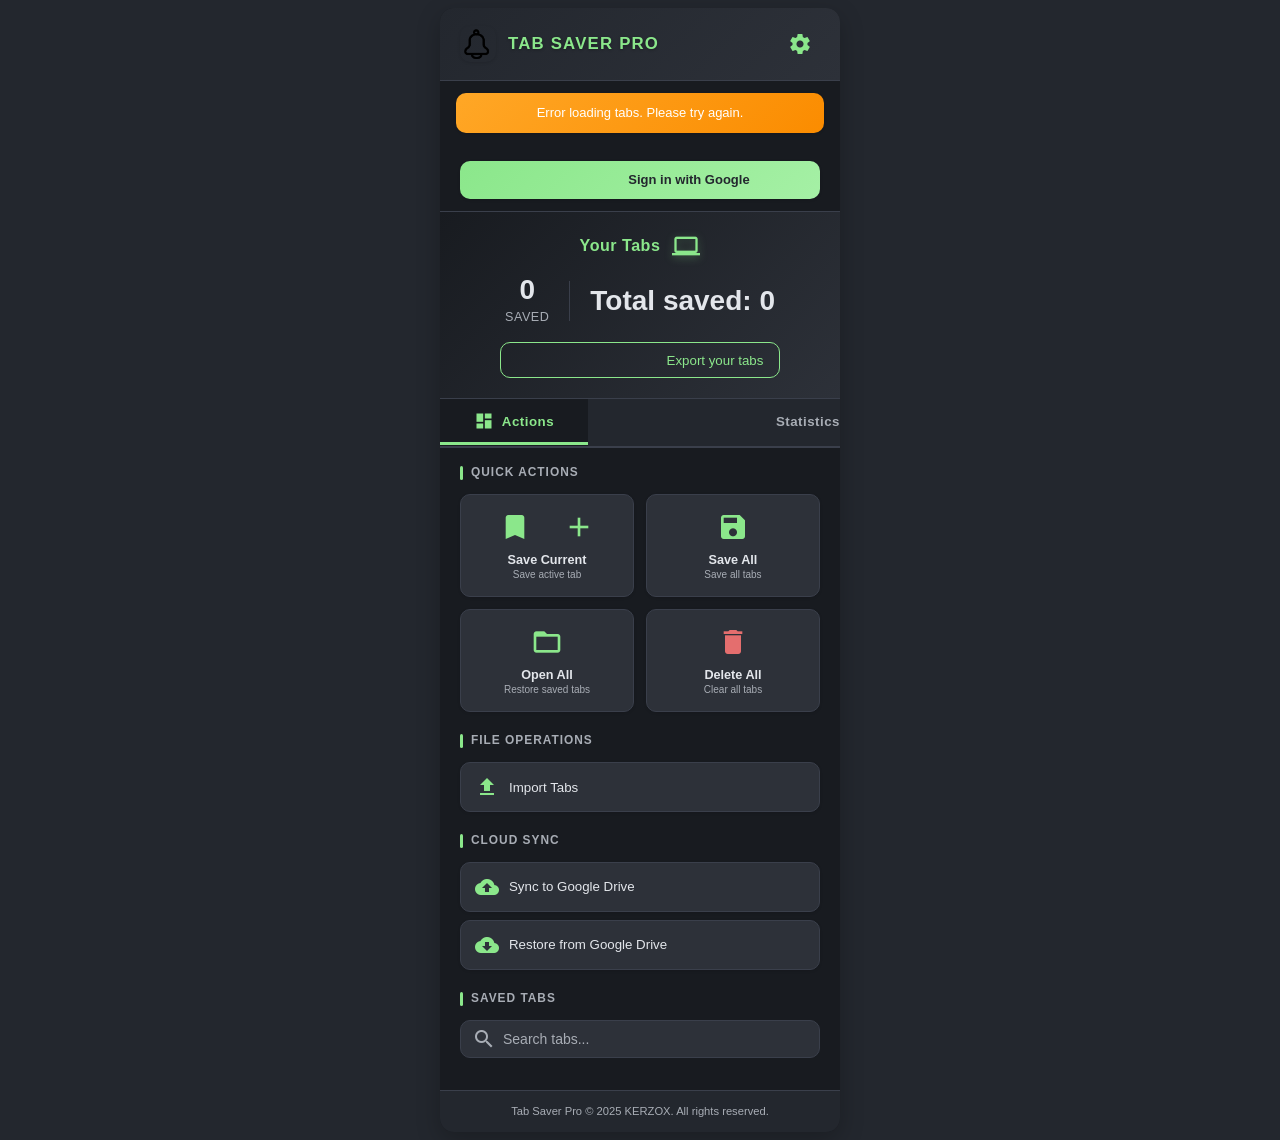
==== commit 7c8a43d9: "added functionality of 'chrome.storage.sync'" ====
--- a/popup.html
+++ b/popup.html
@@ -68,7 +68,9 @@
         <div class="ag-status-header">
           <h2 class="ag-domain" id="currentDomain">Your Tabs</h2>
           <div class="ag-status-badge">
-            <span class="material-icons ag-check-icon">check_circle</span>
+            <span id="syncStatusIcon" class="material-icons ag-check-icon" title="Tabs are stored locally on this device.">
+              computer
+            </span>
           </div>
         </div>
         <div class="ag-status-stats">
@@ -321,6 +323,18 @@
           </label>
           <p class="ag-form-help">Display notification when auto-save occurs</p>
         </div>
+
+        <div class="ag-form-divider"></div>
+        <h4 class="ag-form-section-title">Sync Settings</h4>
+
+        <div class="ag-form-group">
+          <label class="ag-form-label ag-checkbox-label">
+            <input type="checkbox" id="chromeSyncEnabled" class="ag-checkbox" />
+            <span class="ag-checkbox-custom"></span>
+            <span>Enable Chrome Sync</span>
+          </label>
+          <p class="ag-form-help">Sync tabs across your devices using your Chrome account. This may have storage limits.</p>
+        </div>
       </div>
       <div class="ag-dialog-footer">
         <button id="saveSettingsBtn" class="ag-btn ag-btn-primary">
@@ -331,6 +345,7 @@
     </dialog>
 
     <script src="config.js"></script>
+    <script src="storage.js"></script>
     <script src="popup.js"></script>
   </body>
 </html>
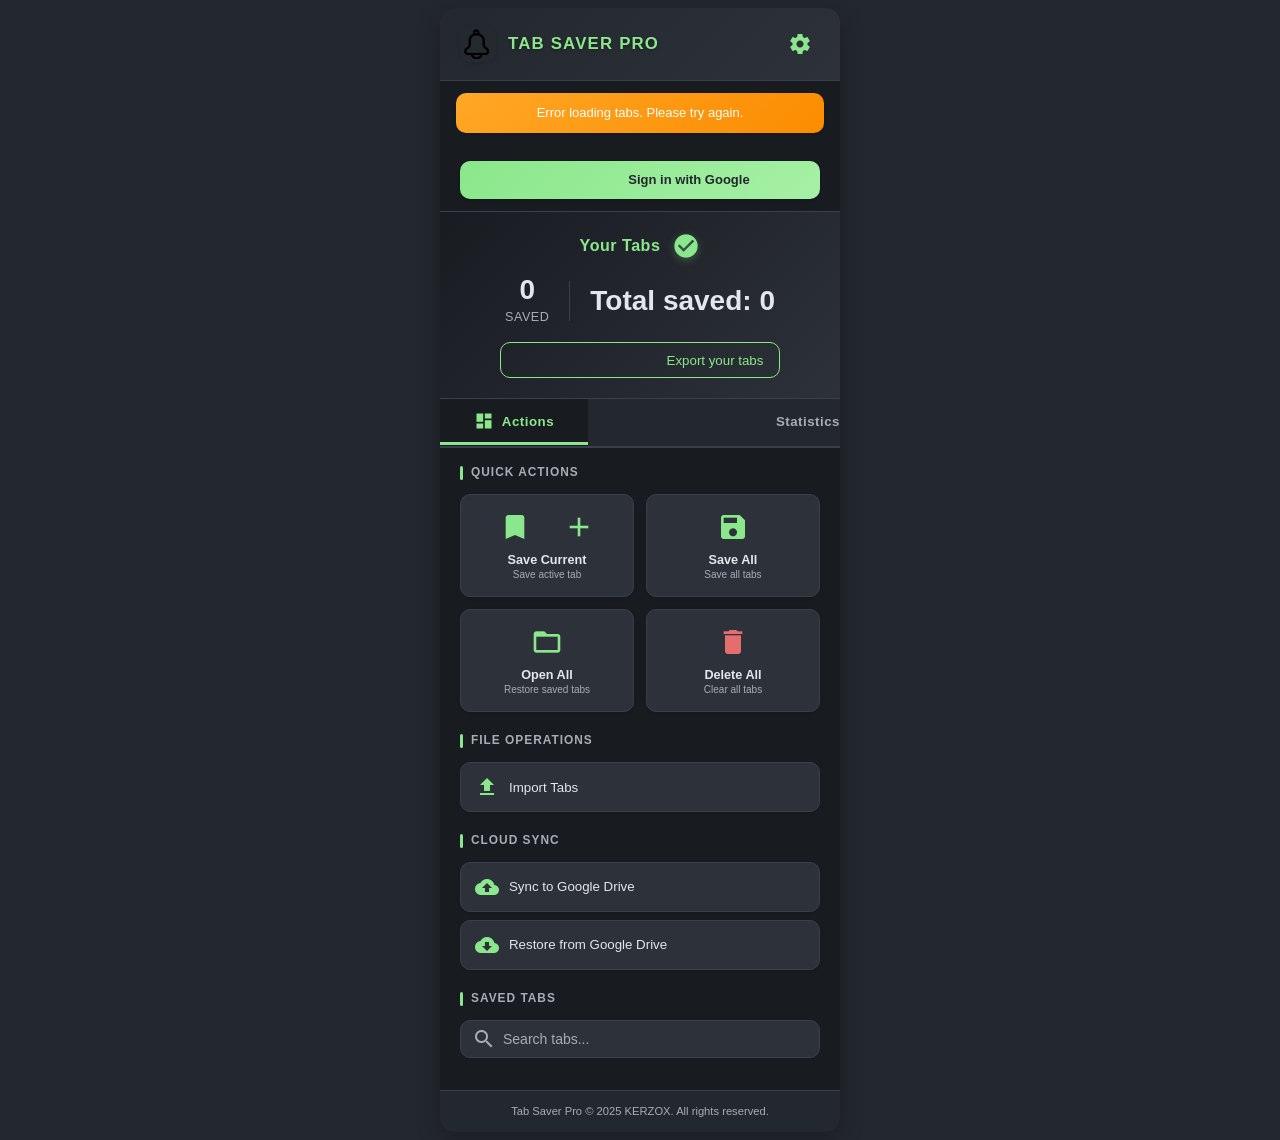
==== commit e7402485: "Revert "added functionality of 'chrome.storage.sync'" This reverts commit 7c8a43d99b32810ed40c232a9d" ====
--- a/popup.html
+++ b/popup.html
@@ -68,9 +68,7 @@
         <div class="ag-status-header">
           <h2 class="ag-domain" id="currentDomain">Your Tabs</h2>
           <div class="ag-status-badge">
-            <span id="syncStatusIcon" class="material-icons ag-check-icon" title="Tabs are stored locally on this device.">
-              computer
-            </span>
+            <span class="material-icons ag-check-icon">check_circle</span>
           </div>
         </div>
         <div class="ag-status-stats">
@@ -323,18 +321,6 @@
           </label>
           <p class="ag-form-help">Display notification when auto-save occurs</p>
         </div>
-
-        <div class="ag-form-divider"></div>
-        <h4 class="ag-form-section-title">Sync Settings</h4>
-
-        <div class="ag-form-group">
-          <label class="ag-form-label ag-checkbox-label">
-            <input type="checkbox" id="chromeSyncEnabled" class="ag-checkbox" />
-            <span class="ag-checkbox-custom"></span>
-            <span>Enable Chrome Sync</span>
-          </label>
-          <p class="ag-form-help">Sync tabs across your devices using your Chrome account. This may have storage limits.</p>
-        </div>
       </div>
       <div class="ag-dialog-footer">
         <button id="saveSettingsBtn" class="ag-btn ag-btn-primary">
@@ -345,7 +331,6 @@
     </dialog>
 
     <script src="config.js"></script>
-    <script src="storage.js"></script>
     <script src="popup.js"></script>
   </body>
 </html>
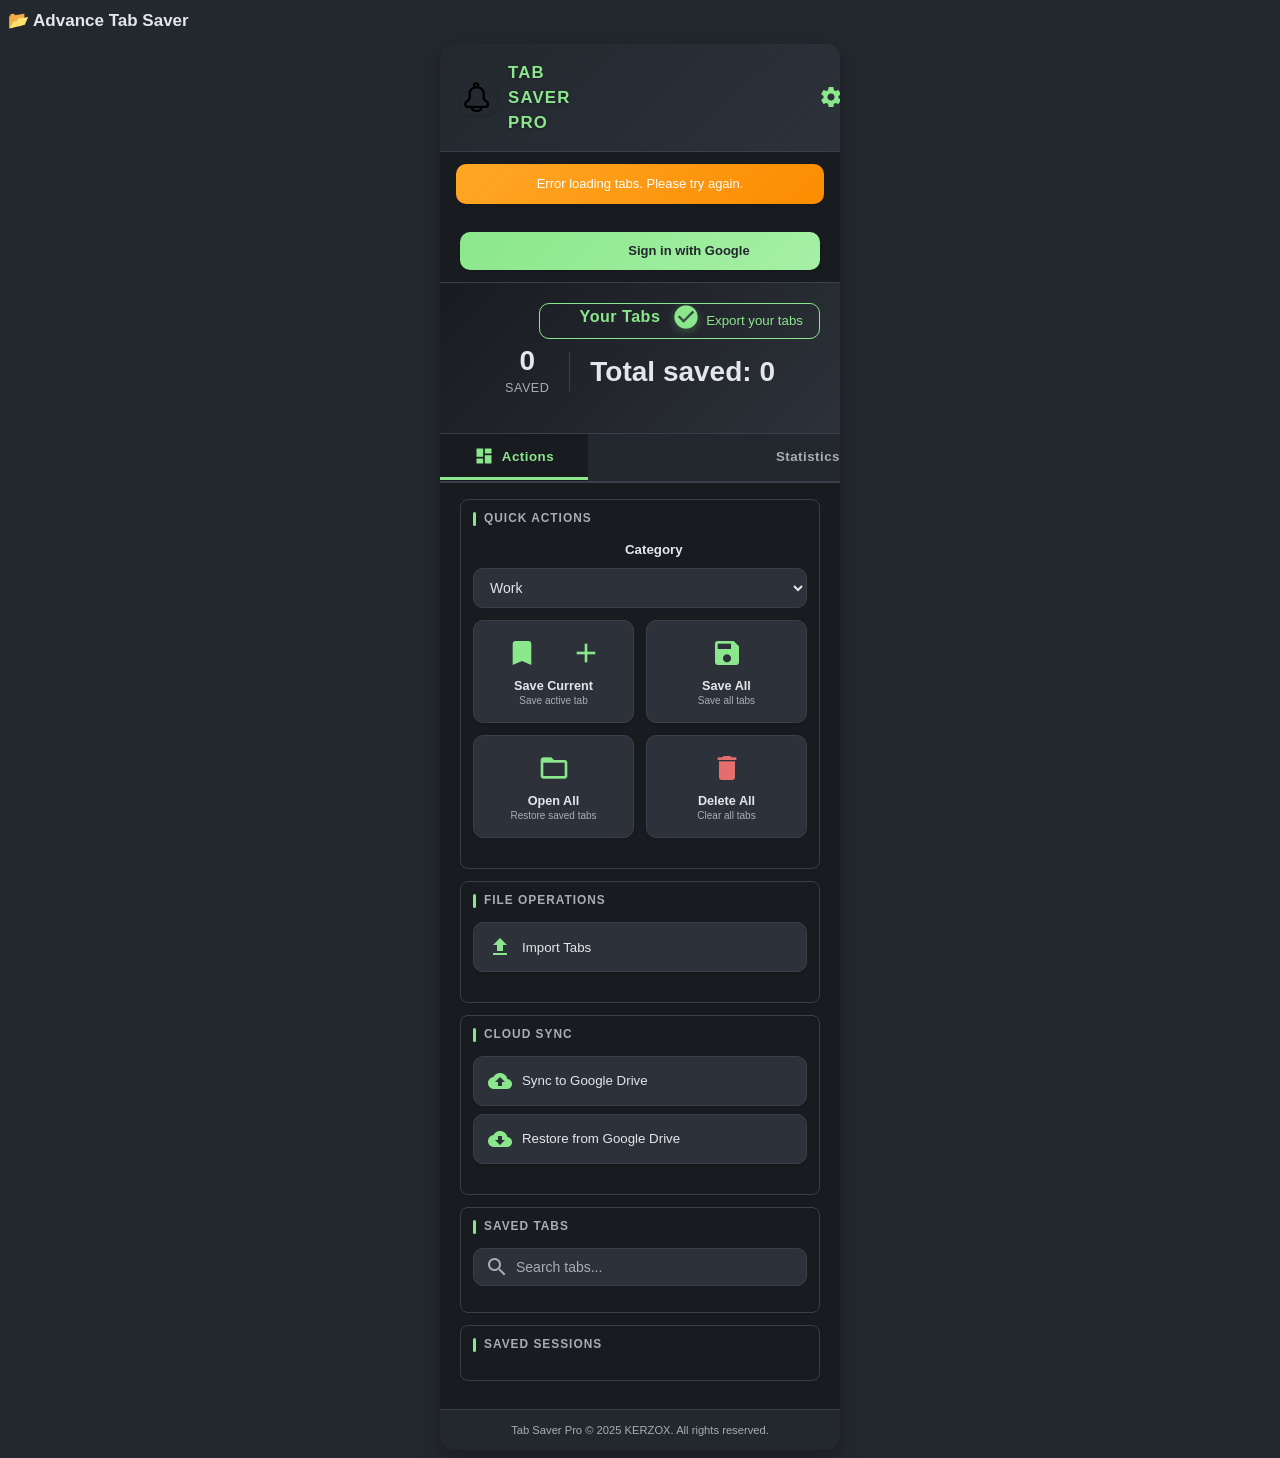
==== commit bb5de683: "fix(modal): rebind handlers after DOM load and fix missing element warnings" ====
--- a/popup.html
+++ b/popup.html
@@ -11,6 +11,7 @@
     />
   </head>
   <body>
+    <h2 style="margin:0 0 10px 0; font-size:17px; font-weight:600;">📂 Advance Tab Saver</h2>
     <main class="ag-main-card">
       <!-- Header Section -->
       <header class="ag-header">
@@ -22,14 +23,24 @@
           />
           <h1 class="ag-title">TAB SAVER PRO</h1>
         </div>
-        <button
-          class="ag-settings-btn"
-          id="settingsBtn"
-          title="Settings"
-          aria-label="Open settings"
-        >
-          <span class="material-icons">settings</span>
-        </button>
+        <div class="ag-header-actions">
+          <button
+            class="ag-theme-toggle-btn"
+            id="themeToggleBtn"
+            title="Toggle theme"
+            aria-label="Toggle theme"
+          >
+            <span id="themeToggleIcon" class="material-icons">dark_mode</span>
+          </button>
+          <button
+            class="ag-settings-btn"
+            id="settingsBtn"
+            title="Settings"
+            aria-label="Open settings"
+          >
+            <span class="material-icons">settings</span>
+          </button>
+        </div>
       </header>
 
       <!-- Message Bar -->
@@ -121,8 +132,31 @@
         aria-labelledby="actionsTab"
       >
         <!-- Quick Actions -->
-        <section class="ag-actions-section">
+        <div class="section">
+          <section class="ag-actions-section">
           <h3 class="ag-section-title">Quick Actions</h3>
+          <div class="ag-category-row" aria-label="Category selection">
+            <label for="categorySelect" class="ag-form-label">
+              <span class="material-icons">category</span>
+              <span>Category</span>
+            </label>
+            <div class="ag-category-controls">
+              <select id="categorySelect" class="ag-select">
+                <option value="Work">Work</option>
+                <option value="Project">Project</option>
+                <option value="Study">Study</option>
+                <option value="Personal">Personal</option>
+                <option value="Custom">Custom…</option>
+              </select>
+              <input
+                id="customCategoryInput"
+                class="ag-input hidden"
+                type="text"
+                placeholder="Enter custom category"
+                aria-label="Custom category"
+              />
+            </div>
+          </div>
           <div class="ag-actions-grid">
             <button class="ag-action-card" id="saveCurrentBtn">
               <div class="ag-action-icon">
@@ -161,10 +195,12 @@
               </div>
             </button>
           </div>
-        </section>
+          </section>
+        </div>
 
         <!-- File Operations -->
-        <section class="ag-file-section">
+        <div class="section">
+          <section class="ag-file-section">
           <h3 class="ag-section-title">File Operations</h3>
           <div class="ag-file-actions">
             <button class="ag-list-item" id="importBtn">
@@ -172,10 +208,12 @@
               <span>Import Tabs</span>
             </button>
           </div>
-        </section>
+          </section>
+        </div>
 
         <!-- Cloud Sync -->
-        <section class="ag-sync-section">
+        <div class="section">
+          <section class="ag-sync-section">
           <h3 class="ag-section-title">Cloud Sync</h3>
           <div class="ag-sync-actions">
             <button class="ag-list-item" id="syncToDriveBtn">
@@ -187,10 +225,12 @@
               <span>Restore from Google Drive</span>
             </button>
           </div>
-        </section>
+          </section>
+        </div>
 
         <!-- Search & Tab List -->
-        <section class="ag-tabs-section">
+        <div class="section">
+          <section class="ag-tabs-section">
           <h3 class="ag-section-title">Saved Tabs</h3>
           <div class="ag-search-container">
             <span class="material-icons ag-search-icon">search</span>
@@ -203,7 +243,16 @@
             />
           </div>
           <div id="tabList" class="ag-tab-list"></div>
-        </section>
+          </section>
+        </div>
+
+        <!-- Saved Sessions List -->
+        <div class="section">
+          <section class="ag-tabs-section">
+          <h3 class="ag-section-title">Saved Sessions</h3>
+          <div id="sessionsList"></div>
+          </section>
+        </div>
       </div>
 
       <!-- Statistics Tab Content -->
@@ -332,5 +381,18 @@
 
     <script src="config.js"></script>
     <script src="popup.js"></script>
+    
+    <!-- Save Session Modal -->
+    <div id="saveSessionModal" class="modal hidden">
+      <div class="modal-content">
+        <h2>Save current session</h2>
+        <input type="text" id="sessionNameInput" placeholder="Enter session name...">
+        <p id="sessionNameError" class="error-text hidden">Please enter a name.</p>
+        <div class="modal-actions">
+          <button id="cancelSaveBtn" class="btn cancel">Cancel</button>
+          <button id="confirmSaveBtn" class="btn save" disabled>Save Session</button>
+        </div>
+      </div>
+    </div>
   </body>
 </html>
--- a/style.css
+++ b/style.css
@@ -139,6 +139,31 @@
   font-size: 24px;
 }
 
+/* Header actions container */
+.ag-header-actions {
+  display: flex;
+  align-items: center;
+  gap: 8px;
+}
+
+.ag-theme-toggle-btn {
+  background: transparent;
+  border: none;
+  color: var(--accent-primary);
+  cursor: pointer;
+  padding: 8px;
+  border-radius: var(--radius-sm);
+  display: flex;
+  align-items: center;
+  justify-content: center;
+  transition: all var(--transition-fast);
+}
+
+.ag-theme-toggle-btn:hover {
+  background: rgba(139, 231, 139, 0.1);
+  color: var(--accent-hover);
+}
+
 /* ===== Message Bar ===== */
 .ag-message {
   display: none;
@@ -213,7 +238,7 @@
   align-items: center;
   justify-content: center;
   gap: 8px;
-  padding: 10px 16px;
+  padding: 10px 12px;
   border: none;
   border-radius: var(--radius-md);
   font-size: 13px;
@@ -222,6 +247,7 @@
   transition: all var(--transition-fast);
   box-shadow: var(--shadow-sm);
   font-family: inherit;
+  min-height: 36px;
 }
 
 .ag-auth-btn-signin {
@@ -266,6 +292,7 @@
     var(--bg-tertiary) 100%
   );
   border-bottom: 1px solid var(--border-color);
+  position: relative;
 }
 
 .ag-status-header {
@@ -358,6 +385,9 @@
   transition: all var(--transition-fast);
   text-decoration: none;
   font-family: inherit;
+  position: absolute;
+  right: 20px;
+  top: 20px;
 }
 
 .ag-export-link:hover {
@@ -464,6 +494,38 @@
   margin-bottom: 20px;
 }
 
+/* Category row */
+.ag-category-row {
+  margin-bottom: 12px;
+}
+
+.ag-category-controls {
+  display: flex;
+  gap: 8px;
+}
+
+.ag-input {
+  width: 100%;
+  border: 1.5px solid var(--border-color);
+  border-radius: var(--radius-md);
+  padding: 10px 12px;
+  font-size: 14px;
+  background: var(--bg-tertiary);
+  color: var(--text-primary);
+  transition: all var(--transition-fast);
+  font-family: inherit;
+}
+
+.ag-input:focus {
+  border-color: var(--accent-primary);
+  outline: none;
+  box-shadow: 0 0 0 3px rgba(139, 231, 139, 0.1);
+}
+
+.hidden {
+  display: none !important;
+}
+
 .ag-actions-grid {
   display: grid;
   grid-template-columns: repeat(2, 1fr);
@@ -1036,6 +1098,15 @@
   color: var(--text-primary);
 }
 
+/* Ensure form controls inherit dark surfaces in all UAs */
+select, input, textarea {
+  background-color: var(--bg-tertiary);
+  color: var(--text-primary);
+}
+select:focus, input:focus, textarea:focus {
+  background-color: var(--bg-secondary);
+}
+
 .ag-dialog-footer {
   padding: 16px 20px;
   border-top: 1px solid var(--border-color);
@@ -1045,7 +1116,7 @@
 }
 
 .ag-btn {
-  padding: 10px 20px;
+  padding: 10px 16px;
   border: none;
   border-radius: var(--radius-md);
   font-size: 0.95em;
@@ -1056,6 +1127,7 @@
   display: flex;
   align-items: center;
   gap: 6px;
+  min-height: 36px;
 }
 
 .ag-btn-primary {
@@ -1095,7 +1167,7 @@
 /* ===== Responsive Adjustments ===== */
 @media (max-width: 400px) {
   body {
-    padding: 4px;
+    padding: 6px;
   }
 
   .ag-main-card {
@@ -1104,6 +1176,12 @@
 
   .ag-actions-grid {
     grid-template-columns: 1fr;
+  }
+
+  .ag-export-link {
+    position: static;
+    align-self: stretch;
+    margin-top: 8px;
   }
 }
 
@@ -1253,3 +1331,249 @@
 html[data-font-size="16px"] body {
   font-size: 16px;
 }
+
+/* Modal Overlay */
+.modal {
+  position: fixed;
+  top: 0;
+  left: 0;
+  width: 100%;
+  height: 100%;
+  background: rgba(0, 0, 0, 0.45);
+  display: flex;
+  align-items: center;
+  justify-content: center;
+  z-index: 999;
+  pointer-events: auto;
+}
+
+.modal.hidden {
+  display: none;
+  pointer-events: none;
+}
+
+.modal-content {
+  background: #ffffff;
+  width: 300px;
+  padding: 18px;
+  border-radius: 8px;
+  box-shadow: 0 4px 18px rgba(0, 0, 0, 0.18);
+  max-width: calc(100% - 40px);
+}
+
+.modal-content h2 {
+  margin: 0 0 10px;
+  font-size: 18px;
+}
+
+.modal-content input {
+  width: 100%;
+  padding: 8px;
+  font-size: 14px;
+  margin-bottom: 8px;
+  border-radius: 5px;
+  border: 1px solid #aaa;
+}
+
+.modal-actions {
+  display: flex;
+  justify-content: flex-end;
+  gap: 10px;
+}
+
+.btn {
+  padding: 6px 12px;
+  cursor: pointer;
+  border-radius: 5px;
+  border: none;
+}
+
+.btn.cancel {
+  background: #d1d1d1;
+}
+
+.btn.save {
+  background: #007bff;
+  color: white;
+}
+
+.btn.save:disabled {
+  background: #8bb6e8;
+  cursor: not-allowed;
+}
+
+.error-text {
+  font-size: 12px;
+  color: red;
+  margin-top: -4px;
+  margin-bottom: 5px;
+}
+
+.error-text.hidden {
+  display: none;
+}
+
+/* === Session List UI === */
+.session-item {
+  display: flex;
+  justify-content: space-between;
+  align-items: center;
+  background: #f7f7f7;
+  border: 1px solid #ddd;
+  padding: 10px;
+  margin-bottom: 8px;
+  border-radius: 6px;
+}
+
+.session-info {
+  display: flex;
+  flex-direction: column;
+}
+
+.session-name {
+  font-size: 15px;
+  font-weight: 600;
+}
+
+.session-meta {
+  font-size: 12px;
+  opacity: 0.7;
+  margin-top: 2px;
+}
+
+.session-actions {
+  display: flex;
+  gap: 6px;
+}
+
+.session-actions .btn {
+  padding: 5px 9px;
+  font-size: 12px;
+  border-radius: 4px;
+  cursor: pointer;
+}
+
+/* Buttons */
+.btn.restore {
+  background: #4caf50;
+  color: white;
+  border: none;
+}
+
+.btn.delete {
+  background: #e74c3c;
+  color: white;
+  border: none;
+}
+
+/* === GLOBAL POLISH === */
+
+* {
+  box-sizing: border-box;
+  transition: all 0.18s ease-in-out;
+  font-family: "Inter", "Roboto", Arial, sans-serif;
+}
+
+/* Smoother popup base */
+body {
+  padding: 8px;
+  background: var(--bg-primary);
+  color: var(--text-primary);
+}
+
+/* Light & Dark theme variables */
+:root {
+  --bg: var(--bg-primary);
+  --text: var(--text-primary);
+  --panel: var(--bg-secondary);
+  --border: var(--border-color);
+  --btn: var(--accent-primary);
+  --btn-text: var(--bg-primary);
+  --hover: rgba(139, 231, 139, 0.08);
+}
+
+html[data-theme="dark"] { color-scheme: dark; }
+html[data-theme="light"] { color-scheme: light; }
+
+/* Smooth rounded panel sections */
+.section {
+  background: var(--panel);
+  border: 1px solid var(--border);
+  padding: 10px 12px;
+  border-radius: 8px;
+  margin-bottom: 12px;
+  box-shadow: 0 1px 3px rgba(0,0,0,0.08);
+}
+
+/* Buttons polish */
+.btn {
+  border-radius: 6px;
+  padding: 8px 12px;
+  font-size: 13px;
+  border: none;
+  cursor: pointer;
+  background: var(--btn);
+  color: var(--btn-text);
+  min-height: 36px;
+}
+
+.btn:hover:not(:disabled) {
+  transform: translateY(-1px);
+  opacity: 0.9;
+}
+
+/* Delete button theme */
+.btn.delete {
+  background: #e74c3c;
+}
+.btn.delete:hover {
+  opacity: 0.85;
+}
+
+/* Restore secondary button */
+.btn.restore {
+  background: #4caf50;
+}
+
+/* Disabled button style */
+button:disabled {
+  opacity: 0.5;
+  cursor: not-allowed;
+}
+
+/* Session item polish */
+.session-item {
+  background: var(--panel);
+  border: 1px solid var(--border);
+  border-radius: 6px;
+  padding: 10px;
+  margin-bottom: 8px;
+  display: flex;
+  justify-content: space-between;
+  align-items: center;
+}
+
+/* Hover glow */
+.session-item:hover {
+  box-shadow: 0 0 6px rgba(0,0,0,0.15);
+}
+
+/* Preview slide animation */
+.preview-container {
+  max-height: 0;
+  overflow: hidden;
+  transition: max-height 0.25s ease;
+}
+
+.preview-container.open {
+  max-height: 400px;
+}
+
+/* Scrollbar polish */
+::-webkit-scrollbar {
+  width: 6px;
+}
+::-webkit-scrollbar-thumb {
+  background: var(--border);
+  border-radius: 4px;
+}
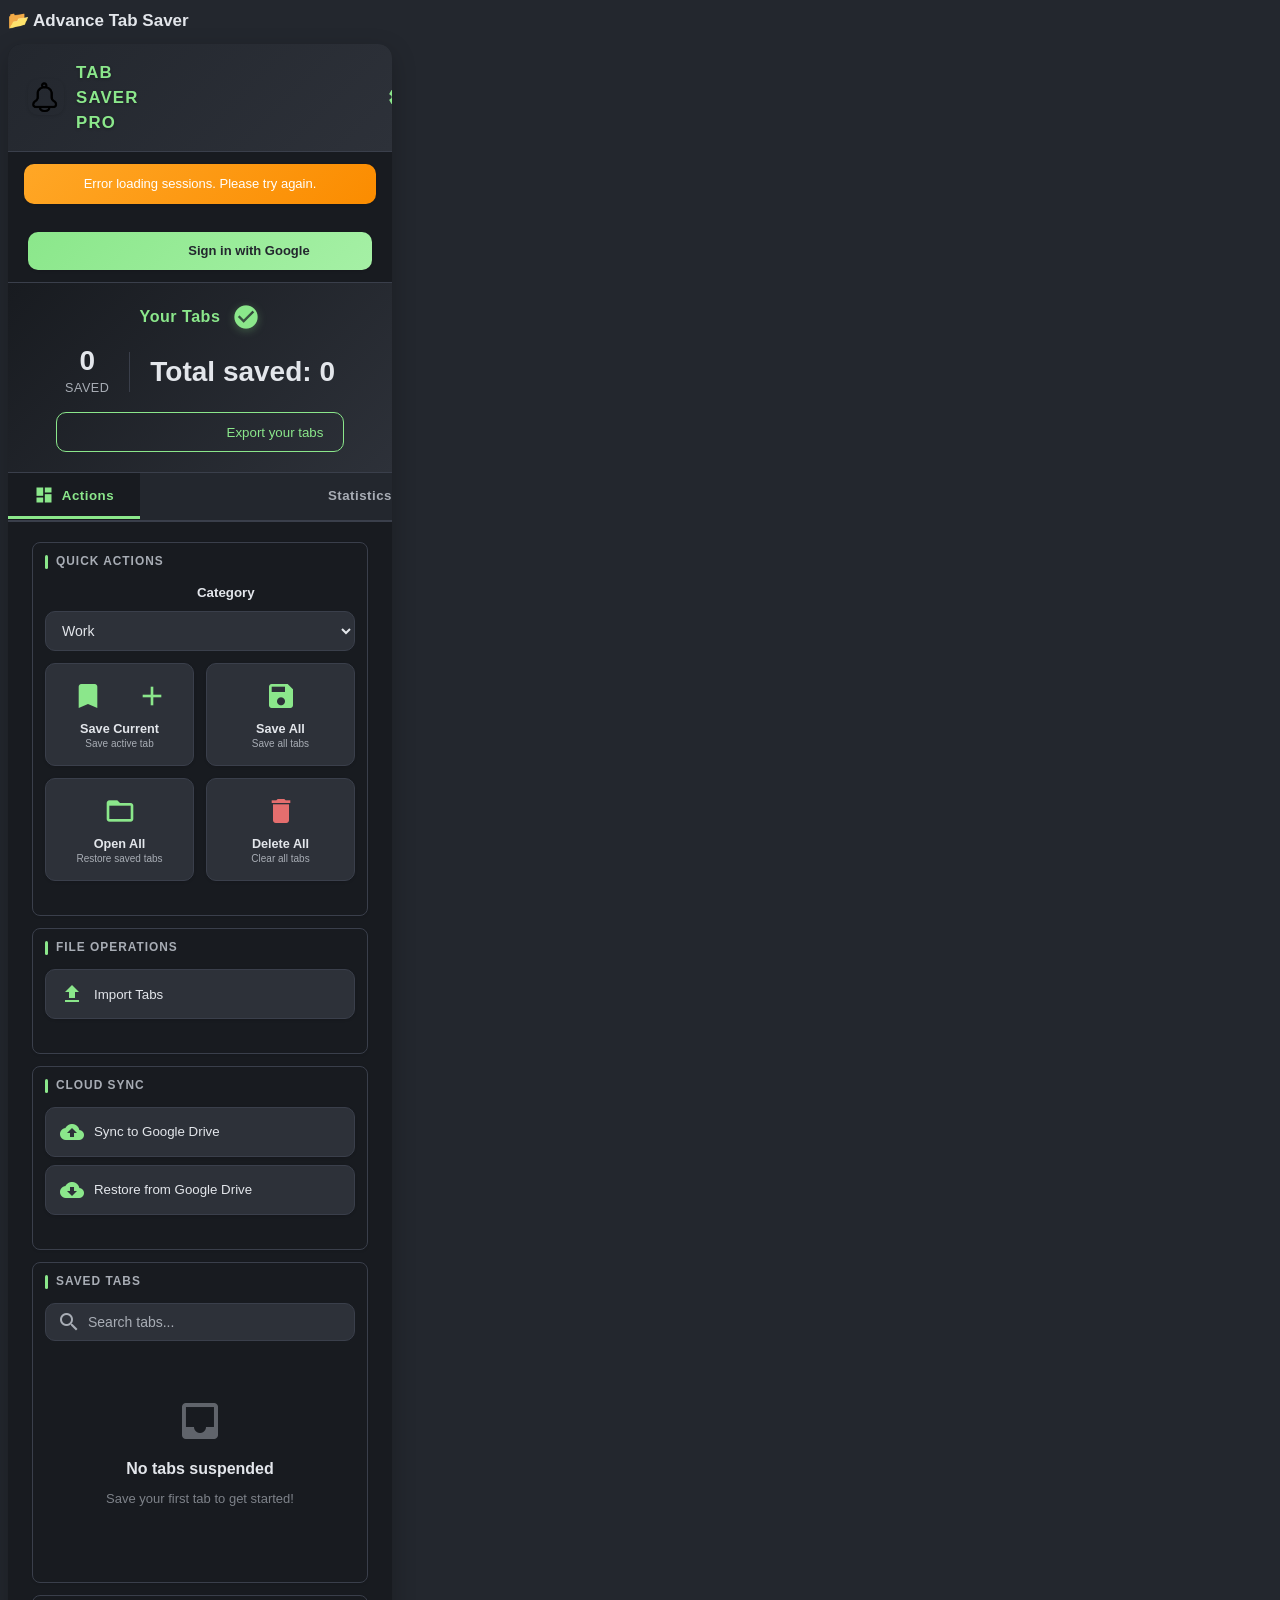
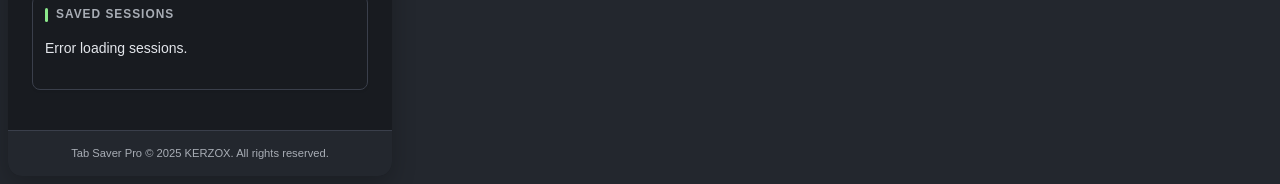
==== commit 25d834d7: "Fix Popup UI, Update Website, and Bump version to 2.0" ====
--- a/popup.html
+++ b/popup.html
@@ -11,7 +11,7 @@
     />
   </head>
   <body>
-    <h2 style="margin:0 0 10px 0; font-size:17px; font-weight:600;">📂 Advance Tab Saver</h2>
+    <h2 style="margin:0 0 10px 0; font-size:17px; font-weight:600; flex-shrink: 0;">📂 Advance Tab Saver</h2>
     <main class="ag-main-card">
       <!-- Header Section -->
       <header class="ag-header">
--- a/style.css
+++ b/style.css
@@ -32,8 +32,8 @@
 
 body {
   background: var(--bg-primary);
-  min-width: 380px;
-  min-height: 540px;
+  width: 400px;
+  min-height: 600px;
   margin: 0;
   padding: 8px;
   font-family: "Inter", -apple-system, BlinkMacSystemFont, "Segoe UI", "Roboto",
@@ -42,6 +42,9 @@
   line-height: 1.5;
   -webkit-font-smoothing: antialiased;
   -moz-osx-font-smoothing: grayscale;
+  overflow: hidden;
+  display: flex;
+  flex-direction: column;
 }
 
 .ag-main-card {
@@ -50,12 +53,13 @@
   box-shadow: var(--shadow-lg);
   margin: 0 auto;
   padding: 0;
-  max-width: 400px;
-  min-height: 520px;
+  width: 100%;
+  flex: 1;
   display: flex;
   flex-direction: column;
   overflow: hidden;
   animation: slideIn 0.3s ease-out;
+  min-height: 0;
 }
 
 @keyframes slideIn {
@@ -82,6 +86,7 @@
   );
   border-bottom: 1px solid var(--border-color);
   position: relative;
+  flex-shrink: 0;
 }
 
 .ag-header-left {
@@ -175,6 +180,7 @@
   font-weight: 500;
   animation: messageSlide 0.3s ease-out;
   box-shadow: var(--shadow-sm);
+  flex-shrink: 0;
 }
 
 @keyframes messageSlide {
@@ -208,6 +214,7 @@
   padding: 16px 20px 12px;
   background: var(--bg-secondary);
   border-bottom: 1px solid var(--border-color);
+  flex-shrink: 0;
 }
 
 .ag-user-info {
@@ -292,7 +299,7 @@
     var(--bg-tertiary) 100%
   );
   border-bottom: 1px solid var(--border-color);
-  position: relative;
+  flex-shrink: 0;
 }
 
 .ag-status-header {
@@ -339,7 +346,7 @@
   display: flex;
   align-items: center;
   gap: 20px;
-  margin-bottom: 16px;
+  margin-bottom: 0;
 }
 
 .ag-stat-item {
@@ -373,8 +380,9 @@
 .ag-export-link {
   display: flex;
   align-items: center;
+  justify-content: center;
   gap: 6px;
-  padding: 8px 16px;
+  padding: 10px 20px;
   background: transparent;
   color: var(--accent-primary);
   border: 1px solid var(--accent-primary);
@@ -385,9 +393,9 @@
   transition: all var(--transition-fast);
   text-decoration: none;
   font-family: inherit;
-  position: absolute;
-  right: 20px;
-  top: 20px;
+  margin-top: 15px;
+  width: auto;
+  align-self: center;
 }
 
 .ag-export-link:hover {
@@ -409,6 +417,7 @@
   position: sticky;
   top: 0;
   z-index: 10;
+  flex-shrink: 0;
 }
 
 .ag-tab-btn {
@@ -463,10 +472,14 @@
 
 /* ===== Tab Content ===== */
 .ag-tab-content {
-  padding: 16px 20px;
-  min-height: 200px;
+  padding: 20px 24px;
+  flex-grow: 1;
+  display: flex;
+  flex-direction: column;
   overflow-y: auto;
-  flex: 1;
+  overflow-x: hidden;
+  min-height: 0;
+  margin-bottom: 8px;
 }
 
 .ag-section-title {
@@ -491,7 +504,7 @@
 
 /* ===== Actions Grid ===== */
 .ag-actions-section {
-  margin-bottom: 20px;
+  margin-bottom: 24px;
 }
 
 /* Category row */
@@ -606,7 +619,7 @@
 /* ===== File & Sync Sections ===== */
 .ag-file-section,
 .ag-sync-section {
-  margin-bottom: 20px;
+  margin-bottom: 24px;
 }
 
 .ag-file-actions,
@@ -653,7 +666,7 @@
 
 /* ===== Search ===== */
 .ag-tabs-section {
-  margin-bottom: 16px;
+  margin-bottom: 20px;
 }
 
 .ag-search-container {
@@ -697,6 +710,8 @@
 /* ===== Tab List ===== */
 .ag-tab-list {
   margin-top: 12px;
+  overflow-x: hidden;
+  padding-bottom: 4px;
 }
 
 .tab-group {
@@ -902,9 +917,10 @@
   background: var(--bg-primary);
   color: var(--text-secondary);
   text-align: center;
-  padding: 12px;
+  padding: 14px 16px;
   font-size: 0.8em;
   border-top: 1px solid var(--border-color);
+  flex-shrink: 0;
   margin-top: auto;
 }
 
@@ -1148,20 +1164,25 @@
 
 /* ===== Scrollbar ===== */
 .ag-tab-content::-webkit-scrollbar {
-  width: 6px;
+  width: 8px;
 }
 
 .ag-tab-content::-webkit-scrollbar-track {
   background: var(--bg-secondary);
+  border-radius: 4px;
+  margin: 4px 0;
 }
 
 .ag-tab-content::-webkit-scrollbar-thumb {
   background: var(--border-color);
-  border-radius: 3px;
+  border-radius: 4px;
+  transition: background 0.2s ease;
+  border: 2px solid var(--bg-secondary);
 }
 
 .ag-tab-content::-webkit-scrollbar-thumb:hover {
   background: var(--accent-primary);
+  border-color: var(--bg-secondary);
 }
 
 /* ===== Responsive Adjustments ===== */
@@ -1474,12 +1495,7 @@
   font-family: "Inter", "Roboto", Arial, sans-serif;
 }
 
-/* Smoother popup base */
-body {
-  padding: 8px;
-  background: var(--bg-primary);
-  color: var(--text-primary);
-}
+/* Smoother popup base - Note: Main body styles are defined at the top */
 
 /* Light & Dark theme variables */
 :root {
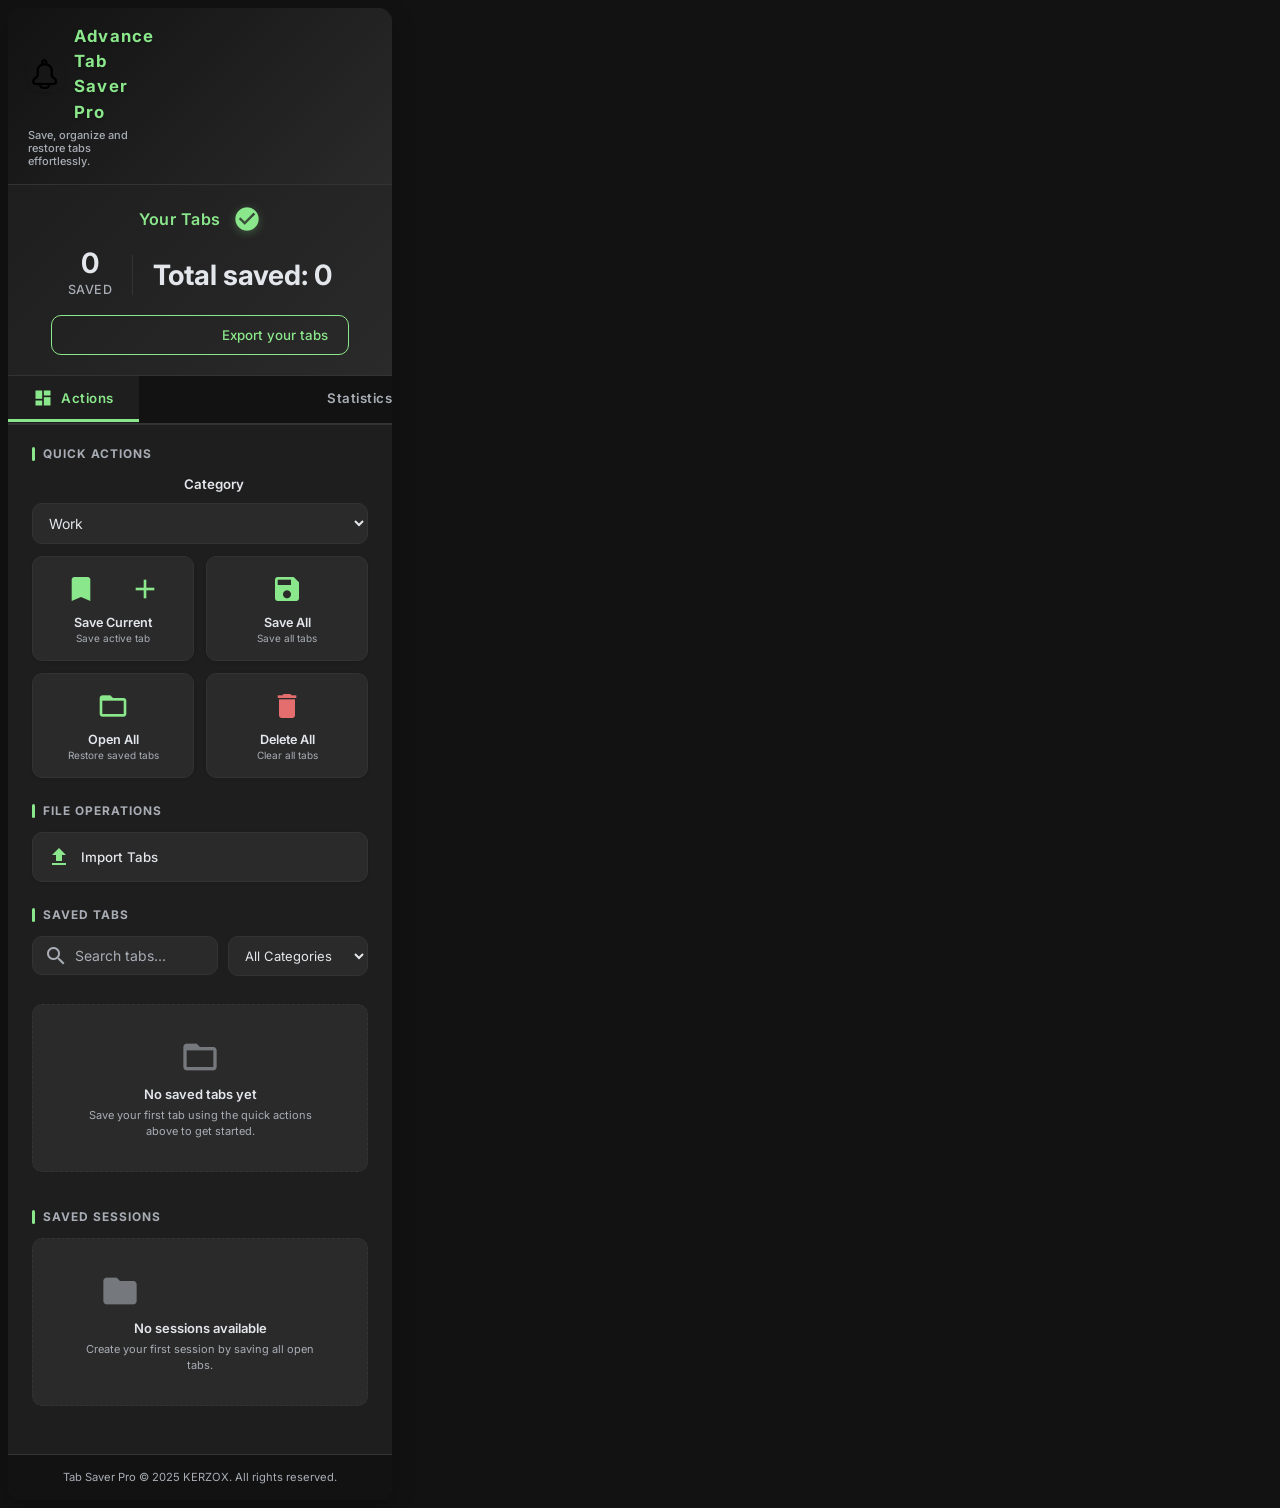
==== commit ea885610: "Release v3.0.0 - Premium UI redesign, productivity upgrades and major bug fixes" ====
--- a/popup.html
+++ b/popup.html
@@ -5,23 +5,28 @@
     <meta name="viewport" content="width=device-width, initial-scale=1.0" />
     <title>Tab Saver Pro</title>
     <link rel="stylesheet" href="style.css" />
+    <link rel="preconnect" href="https://fonts.googleapis.com" />
+    <link rel="preconnect" href="https://fonts.gstatic.com" crossorigin />
+    <link href="https://fonts.googleapis.com/css2?family=Inter:wght@400;500;600;700&display=swap" rel="stylesheet" />
     <link
       href="https://fonts.googleapis.com/icon?family=Material+Icons"
       rel="stylesheet"
     />
   </head>
   <body>
-    <h2 style="margin:0 0 10px 0; font-size:17px; font-weight:600; flex-shrink: 0;">📂 Advance Tab Saver</h2>
     <main class="ag-main-card">
       <!-- Header Section -->
       <header class="ag-header">
         <div class="ag-header-left">
-          <img
-            src="icons/icon48.png"
-            alt="Tab Saver Pro Logo"
-            class="ag-logo"
-          />
-          <h1 class="ag-title">TAB SAVER PRO</h1>
+          <div class="ag-header-brand">
+            <img
+              src="icons/icon48.png"
+              alt="Advance Tab Saver Pro Logo"
+              class="ag-logo"
+            />
+            <h1 class="ag-title">Advance Tab Saver Pro</h1>
+          </div>
+          <p class="ag-subtitle">Save, organize and restore tabs effortlessly.</p>
         </div>
         <div class="ag-header-actions">
           <button
@@ -51,28 +56,7 @@
         aria-live="polite"
       ></div>
 
-      <!-- Google Auth Section -->
-      <section class="ag-auth-section">
-        <div
-          id="googleUserInfo"
-          class="ag-user-info"
-          style="display: none"
-        ></div>
-        <div class="ag-auth-buttons">
-          <button id="googleSignInBtn" class="ag-auth-btn ag-auth-btn-signin">
-            <span class="material-icons">login</span>
-            <span>Sign in with Google</span>
-          </button>
-          <button
-            id="googleSignOutBtn"
-            class="ag-auth-btn ag-auth-btn-signout"
-            style="display: none"
-          >
-            <span class="material-icons">logout</span>
-            <span>Sign out</span>
-          </button>
-        </div>
-      </section>
+
 
       <!-- Status Dashboard -->
       <section class="ag-status">
@@ -211,37 +195,59 @@
           </section>
         </div>
 
-        <!-- Cloud Sync -->
-        <div class="section">
-          <section class="ag-sync-section">
-          <h3 class="ag-section-title">Cloud Sync</h3>
-          <div class="ag-sync-actions">
-            <button class="ag-list-item" id="syncToDriveBtn">
-              <span class="ag-list-icon material-icons">cloud_upload</span>
-              <span>Sync to Google Drive</span>
-            </button>
-            <button class="ag-list-item" id="restoreFromDriveBtn">
-              <span class="ag-list-icon material-icons">cloud_download</span>
-              <span>Restore from Google Drive</span>
-            </button>
-          </div>
-          </section>
-        </div>
+
 
         <!-- Search & Tab List -->
         <div class="section">
           <section class="ag-tabs-section">
           <h3 class="ag-section-title">Saved Tabs</h3>
-          <div class="ag-search-container">
-            <span class="material-icons ag-search-icon">search</span>
-            <input
-              id="searchInput"
-              class="ag-search-input"
-              type="text"
-              placeholder="Search tabs..."
-              aria-label="Search saved tabs"
-            />
-          </div>
+          <div class="ag-search-row">
+            <div class="ag-search-container">
+              <span class="material-icons ag-search-icon">search</span>
+              <input
+                id="searchInput"
+                class="ag-search-input"
+                type="text"
+                placeholder="Search tabs..."
+                aria-label="Search saved tabs"
+              />
+            </div>
+            <select id="categoryFilter" class="ag-select-filter" aria-label="Filter by category">
+              <option value="All">All Categories</option>
+              <option value="Work">Work</option>
+              <option value="Project">Project</option>
+              <option value="Study">Study</option>
+              <option value="Personal">Personal</option>
+              <option value="Custom">Custom / Other</option>
+            </select>
+          </div>
+          
+          <!-- Bulk Selection Panel -->
+          <div class="ag-bulk-container hidden" id="bulkControls">
+            <div class="ag-bulk-header">
+              <label class="ag-checkbox-label" style="display: inline-flex; align-items: center; gap: 8px;">
+                <input type="checkbox" id="selectAllCheckbox" class="ag-checkbox" />
+                <span class="ag-checkbox-custom"></span>
+                <span id="selectAllLabel" style="font-size: 13px; font-weight: 600;">Select All</span>
+              </label>
+              <span id="selectedCountText" class="ag-selected-count">Selected: 0 Tabs</span>
+            </div>
+            <div class="ag-bulk-actions">
+              <button class="btn bulk-btn restore" id="bulkOpenBtn" title="Open Selected">
+                <span class="material-icons" style="font-size: 16px;">open_in_new</span>
+                <span>Open</span>
+              </button>
+              <button class="btn bulk-btn" id="bulkExportBtn" title="Export Selected">
+                <span class="material-icons" style="font-size: 16px;">download</span>
+                <span>Export</span>
+              </button>
+              <button class="btn bulk-btn delete" id="bulkDeleteBtn" title="Delete Selected">
+                <span class="material-icons" style="font-size: 16px;">delete</span>
+                <span>Delete</span>
+              </button>
+            </div>
+          </div>
+
           <div id="tabList" class="ag-tab-list"></div>
           </section>
         </div>
@@ -264,31 +270,71 @@
         aria-labelledby="statsTab"
       >
         <section class="ag-stats-section">
-          <h3 class="ag-section-title">Your Statistics</h3>
+          <h3 class="ag-section-title">Storage Dashboard</h3>
           <div class="ag-stats-grid">
             <div class="ag-stat-card">
               <div class="ag-stat-card-icon">
                 <span class="material-icons">storage</span>
               </div>
               <div class="ag-stat-card-content">
-                <div class="ag-stat-card-label">Total Tabs Saved</div>
+                <div class="ag-stat-card-label">Total Tabs</div>
                 <div class="ag-stat-card-value" id="statsTotal">0</div>
               </div>
             </div>
             <div class="ag-stat-card">
-              <div class="ag-stat-card-icon">
-                <span class="material-icons">schedule</span>
+              <div class="ag-stat-card-icon" style="background: rgba(255, 193, 7, 0.15);">
+                <span class="material-icons" style="color: #ffc107;">star</span>
               </div>
               <div class="ag-stat-card-content">
-                <div class="ag-stat-card-label">Last Saved</div>
-                <div
-                  class="ag-stat-card-value ag-stat-card-value-small"
-                  id="statsLast"
-                >
-                  N/A
-                </div>
-              </div>
-            </div>
+                <div class="ag-stat-card-label">Favorite Tabs</div>
+                <div class="ag-stat-card-value" id="statsFavorites" style="color: #ffc107;">0</div>
+              </div>
+            </div>
+            <div class="ag-stat-card">
+              <div class="ag-stat-card-icon" style="background: rgba(33, 150, 243, 0.15);">
+                <span class="material-icons" style="color: #2196f3;">folder</span>
+              </div>
+              <div class="ag-stat-card-content">
+                <div class="ag-stat-card-label">Saved Sessions</div>
+                <div class="ag-stat-card-value" id="statsSessions" style="color: #2196f3;">0</div>
+              </div>
+            </div>
+            <div class="ag-stat-card">
+              <div class="ag-stat-card-icon" style="background: rgba(76, 175, 80, 0.15);">
+                <span class="material-icons" style="color: #4caf50;">dns</span>
+              </div>
+              <div class="ag-stat-card-content">
+                <div class="ag-stat-card-label">Storage Used</div>
+                <div class="ag-stat-card-value" id="statsStorage" style="color: #4caf50;">0 KB</div>
+              </div>
+            </div>
+          </div>
+        </section>
+
+        <!-- Duplicate Scan & Maintenance -->
+        <section class="ag-stats-section" style="margin-top: 16px;">
+          <h3 class="ag-section-title">Storage Maintenance</h3>
+          <div class="ag-stat-card" style="flex-direction: column; align-items: stretch; gap: 12px; grid-column: span 2;">
+            <div style="display: flex; align-items: center; gap: 12px;">
+              <div class="ag-stat-card-icon" style="background: rgba(228, 110, 110, 0.15);">
+                <span class="material-icons" style="color: var(--danger-color);">find_in_page</span>
+              </div>
+              <div class="ag-stat-card-content">
+                <div class="ag-stat-card-label">Duplicate Tab Detector</div>
+                <div class="ag-stat-card-value" id="duplicateCountSpan" style="font-size: 1.15em; color: var(--text-primary);">Unscanned</div>
+              </div>
+            </div>
+            <div style="display: flex; gap: 8px; margin-top: 4px;">
+              <button class="btn ag-btn-primary" id="scanDuplicatesBtn" style="flex: 1; min-height: 32px; padding: 6px 12px; font-size: 12px;">
+                <span class="material-icons" style="font-size: 16px;">search</span>
+                <span>Scan Duplicates</span>
+              </button>
+              <button class="btn ag-btn-primary delete" id="removeDuplicatesBtn" style="flex: 1; min-height: 32px; padding: 6px 12px; font-size: 12px;" disabled>
+                <span class="material-icons" style="font-size: 16px;">delete_sweep</span>
+                <span>Remove Duplicates</span>
+              </button>
+            </div>
+            <div id="duplicateCleanResult" class="ag-form-help" style="margin-top: 0; display: none; text-align: center; color: var(--accent-primary); font-weight: 500; font-style: normal;"></div>
           </div>
         </section>
       </div>
@@ -379,20 +425,69 @@
       </div>
     </dialog>
 
-    <script src="config.js"></script>
-    <script src="popup.js"></script>
-    
+    <!-- Save All Mode Modal -->
+    <div id="saveAllModeModal" class="modal hidden">
+      <div class="modal-content" style="max-width: 340px;">
+        <h2>Save All Tabs</h2>
+        <p id="saveAllCountMessage" style="font-size: 13px; color: var(--text-primary); margin-bottom: 16px; font-weight: 500; line-height: 1.4;">
+          You currently have 0 open tabs. Choose how you want to save them.
+        </p>
+        
+        <div class="ag-form-group" style="display: flex; flex-direction: column; gap: 12px; margin-bottom: 20px;">
+          <label class="ag-radio-label" style="display: flex; align-items: center; gap: 8px; cursor: pointer; font-size: 13px; font-weight: 600;">
+            <input type="radio" name="saveAllMode" value="individual" checked class="ag-radio" style="cursor: pointer; width: 18px; height: 18px; accent-color: var(--accent-primary);" />
+            <span>Save as Individual Tabs</span>
+          </label>
+          <label class="ag-radio-label" style="display: flex; align-items: center; gap: 8px; cursor: pointer; font-size: 13px; font-weight: 600;">
+            <input type="radio" name="saveAllMode" value="session" class="ag-radio" style="cursor: pointer; width: 18px; height: 18px; accent-color: var(--accent-primary);" />
+            <span>Save as Session</span>
+          </label>
+        </div>
+
+        <div class="modal-actions">
+          <button id="cancelSaveAllModeBtn" class="btn cancel">Cancel</button>
+          <button id="continueSaveAllModeBtn" class="btn save">Continue</button>
+        </div>
+      </div>
+    </div>
+
     <!-- Save Session Modal -->
     <div id="saveSessionModal" class="modal hidden">
       <div class="modal-content">
         <h2>Save current session</h2>
         <input type="text" id="sessionNameInput" placeholder="Enter session name...">
         <p id="sessionNameError" class="error-text hidden">Please enter a name.</p>
+        
+        <div class="ag-form-group" style="margin-bottom: 16px;">
+          <label for="sessionCategorySelect" class="ag-form-label" style="font-size: 13px; margin-bottom: 6px;">
+            <span class="material-icons" style="font-size: 16px;">category</span>
+            <span>Category</span>
+          </label>
+          <select id="sessionCategorySelect" class="ag-select" style="padding: 8px 12px; font-size: 13px;">
+            <option value="Work">Work</option>
+            <option value="Project">Project</option>
+            <option value="Study">Study</option>
+            <option value="Personal">Personal</option>
+            <option value="Custom">Custom…</option>
+          </select>
+          <input
+            id="sessionCustomCategoryInput"
+            class="ag-input hidden"
+            type="text"
+            placeholder="Enter custom category"
+            aria-label="Custom category"
+            style="margin-top: 8px; padding: 8px 12px; font-size: 13px; width: 100%;"
+          />
+        </div>
+
         <div class="modal-actions">
           <button id="cancelSaveBtn" class="btn cancel">Cancel</button>
           <button id="confirmSaveBtn" class="btn save" disabled>Save Session</button>
         </div>
       </div>
     </div>
+
+    <script src="config.js"></script>
+    <script src="popup.js"></script>
   </body>
 </html>
--- a/style.css
+++ b/style.css
@@ -4,14 +4,14 @@
 
 /* ===== CSS Variables ===== */
 :root {
-  --bg-primary: #23272e;
-  --bg-secondary: #181b20;
-  --bg-tertiary: #2d3139;
+  --bg-primary: #121212;
+  --bg-secondary: #1e1e1e;
+  --bg-tertiary: #2a2a2a;
   --accent-primary: #8be78b;
   --accent-hover: #a5f0a5;
   --text-primary: #e3e6eb;
   --text-secondary: #a8adb5;
-  --border-color: #3a3f4b;
+  --border-color: #333333;
   --danger-color: #e46e6e;
   --danger-hover: #d43f3f;
   --shadow-sm: 0 1px 3px rgba(0, 0, 0, 0.12);
@@ -91,9 +91,24 @@
 
 .ag-header-left {
   display: flex;
-  align-items: center;
-  gap: 12px;
+  flex-direction: column;
+  gap: 4px;
+  align-items: flex-start;
   flex: 1;
+}
+
+.ag-header-brand {
+  display: flex;
+  align-items: center;
+  gap: 10px;
+}
+
+.ag-subtitle {
+  margin: 0;
+  font-size: 11px;
+  font-weight: 500;
+  color: var(--text-secondary);
+  line-height: 1.2;
 }
 
 .ag-logo {
@@ -127,7 +142,6 @@
   display: flex;
   align-items: center;
   justify-content: center;
-  transition: all var(--transition-fast);
 }
 
 .ag-settings-btn:hover {
@@ -161,7 +175,6 @@
   display: flex;
   align-items: center;
   justify-content: center;
-  transition: all var(--transition-fast);
 }
 
 .ag-theme-toggle-btn:hover {
@@ -251,7 +264,6 @@
   font-size: 13px;
   font-weight: 600;
   cursor: pointer;
-  transition: all var(--transition-fast);
   box-shadow: var(--shadow-sm);
   font-family: inherit;
   min-height: 36px;
@@ -380,7 +392,6 @@
 .ag-export-link {
   display: flex;
   align-items: center;
-  justify-content: center;
   gap: 6px;
   padding: 10px 20px;
   background: transparent;
@@ -390,7 +401,6 @@
   font-size: 0.95em;
   font-weight: 500;
   cursor: pointer;
-  transition: all var(--transition-fast);
   text-decoration: none;
   font-family: inherit;
   margin-top: 15px;
@@ -433,7 +443,6 @@
   font-size: 0.95em;
   font-weight: 600;
   cursor: pointer;
-  transition: all var(--transition-normal);
   border-bottom: 3px solid transparent;
   letter-spacing: 0.5px;
   font-family: inherit;
@@ -525,7 +534,6 @@
   font-size: 14px;
   background: var(--bg-tertiary);
   color: var(--text-primary);
-  transition: all var(--transition-fast);
   font-family: inherit;
 }
 
@@ -555,7 +563,6 @@
   align-items: center;
   gap: 10px;
   cursor: pointer;
-  transition: all var(--transition-normal);
   text-align: center;
   font-family: inherit;
   box-shadow: var(--shadow-sm);
@@ -641,7 +648,6 @@
   align-items: center;
   gap: 10px;
   cursor: pointer;
-  transition: all var(--transition-fast);
   font-family: inherit;
   box-shadow: var(--shadow-sm);
 }
@@ -661,7 +667,6 @@
 .ag-list-icon {
   font-size: 20px;
   color: var(--accent-primary);
-  transition: all var(--transition-fast);
 }
 
 /* ===== Search ===== */
@@ -692,7 +697,6 @@
   font-size: 14px;
   background: var(--bg-tertiary);
   color: var(--text-primary);
-  transition: all var(--transition-fast);
   font-family: inherit;
 }
 
@@ -755,15 +759,14 @@
 
 .tab {
   background: var(--bg-tertiary);
-  border: 1px solid var(--border-color);
+  border: 1.5px solid var(--border-color);
   border-radius: var(--radius-md);
-  padding: 12px;
+  padding: 10px 12px;
   margin: 8px 0;
   display: flex;
   align-items: center;
   gap: 12px;
   box-shadow: var(--shadow-sm);
-  transition: all var(--transition-fast);
   animation: slideInTab 0.3s ease-out;
 }
 
@@ -779,41 +782,63 @@
 }
 
 .tab:hover {
-  background: var(--bg-primary);
+  background: var(--bg-secondary);
   border-color: var(--accent-primary);
-  transform: translateX(4px);
+  transform: translateY(-1px);
   box-shadow: var(--shadow-md);
 }
 
 .tab img.favicon {
-  width: 24px;
-  height: 24px;
+  width: 20px;
+  height: 20px;
   border-radius: var(--radius-sm);
-  background: #fff;
-  border: 1px solid #eee;
+  background: transparent;
   flex-shrink: 0;
 }
 
-.tab span {
+.tab-title-container {
+  display: flex;
+  flex-direction: column;
+  gap: 3px;
+  min-width: 0;
   flex: 1;
-  font-weight: 500;
-  font-size: 0.95em;
+}
+
+.tab-title-row {
+  display: flex;
+  align-items: center;
+  gap: 8px;
+  width: 100%;
+  min-width: 0;
+}
+
+.tab-title {
+  font-weight: 600;
+  font-size: 13px;
   color: var(--text-primary);
   overflow: hidden;
   text-overflow: ellipsis;
   white-space: nowrap;
-  min-width: 0;
+}
+
+.tab-url {
+  font-size: 10px;
+  color: var(--text-secondary);
+  overflow: hidden;
+  text-overflow: ellipsis;
+  white-space: nowrap;
+  width: 100%;
+  display: block;
+  opacity: 0.75;
 }
 
 .tab .open,
 .tab .delete {
-  font-size: 18px;
+  background: transparent;
+  border: none;
+  cursor: pointer;
   padding: 6px;
   border-radius: var(--radius-sm);
-  border: none;
-  background: transparent;
-  cursor: pointer;
-  transition: all var(--transition-fast);
   display: flex;
   align-items: center;
   justify-content: center;
@@ -825,20 +850,19 @@
 }
 
 .tab .open:hover {
-  background: var(--accent-primary);
-  color: var(--bg-primary);
+  background: rgba(139, 231, 139, 0.15);
+  color: var(--accent-hover);
   transform: scale(1.1);
 }
 
 .tab .delete {
-  color: #fff;
-  background: var(--danger-color);
+  color: var(--danger-color);
 }
 
 .tab .delete:hover {
-  background: var(--danger-hover);
+  background: rgba(228, 110, 110, 0.15);
+  color: var(--danger-hover);
   transform: scale(1.1);
-  box-shadow: var(--shadow-sm);
 }
 
 /* ===== Statistics ===== */
@@ -861,7 +885,6 @@
   align-items: center;
   gap: 16px;
   box-shadow: var(--shadow-sm);
-  transition: all var(--transition-fast);
   animation: fadeIn 0.3s ease-out;
 }
 
@@ -979,7 +1002,6 @@
   display: flex;
   align-items: center;
   justify-content: center;
-  transition: all var(--transition-fast);
 }
 
 .ag-dialog-close:hover {
@@ -1060,7 +1082,6 @@
   background: var(--bg-tertiary);
   border: 2px solid var(--border-color);
   border-radius: 4px;
-  transition: all var(--transition-fast);
   flex-shrink: 0;
 }
 
@@ -1098,7 +1119,6 @@
   font-size: 14px;
   background: var(--bg-tertiary);
   color: var(--text-primary);
-  transition: all var(--transition-fast);
   font-family: inherit;
   cursor: pointer;
 }
@@ -1138,7 +1158,6 @@
   font-size: 0.95em;
   font-weight: 600;
   cursor: pointer;
-  transition: all var(--transition-fast);
   font-family: inherit;
   display: flex;
   align-items: center;
@@ -1227,110 +1246,282 @@
   }
 }
 
+/* ===== Bulk Selection Controls Styling ===== */
+.ag-bulk-container {
+  background: var(--bg-tertiary);
+  border: 1px solid var(--border-color);
+  border-radius: var(--radius-md);
+  padding: 10px 12px;
+  margin-bottom: 12px;
+  display: flex;
+  flex-direction: column;
+  gap: 8px;
+  box-shadow: var(--shadow-sm);
+  animation: fadeIn 0.25s ease-out;
+}
+
+.ag-bulk-container.hidden {
+  display: none !important;
+}
+
+.ag-bulk-header {
+  display: flex;
+  justify-content: space-between;
+  align-items: center;
+}
+
+.ag-selected-count {
+  font-size: 12px;
+  color: var(--text-secondary);
+  font-weight: 600;
+}
+
+.ag-bulk-actions {
+  display: flex;
+  gap: 8px;
+}
+
+.bulk-btn {
+  flex: 1;
+  font-size: 11px !important;
+  padding: 4px 8px !important;
+  min-height: 28px !important;
+  gap: 4px;
+  border-radius: var(--radius-sm) !important;
+}
+
+/* Star Toggle & Favorite Badges Styling */
+.star-btn {
+  background: transparent;
+  border: none;
+  color: var(--text-secondary);
+  cursor: pointer;
+  padding: 4px;
+  border-radius: var(--radius-sm);
+  display: flex;
+  align-items: center;
+  justify-content: center;
+  flex-shrink: 0;
+}
+
+.star-btn .material-icons {
+  font-size: 20px;
+  transition: transform var(--transition-fast);
+}
+
+.star-btn:hover {
+  background: rgba(255, 193, 7, 0.1);
+  color: #ffc107;
+  transform: scale(1.1);
+}
+
+.star-btn.active {
+  color: #ffc107;
+  text-shadow: 0 0 4px rgba(255, 193, 7, 0.3);
+}
+
+.star-btn.active:hover {
+  transform: scale(1.1);
+}
+
+.favorites-group h4::before {
+  content: "⭐" !important;
+  font-size: 14px;
+}
+
+/* Tab Checkbox Alignment */
+.tab-checkbox {
+  margin: 0;
+  cursor: pointer;
+  accent-color: var(--accent-primary);
+  width: 16px;
+  height: 16px;
+  border-radius: 4px;
+  flex-shrink: 0;
+  border: 1.5px solid var(--border-color);
+  background: var(--bg-tertiary);
+}
+
+.tab-checkbox:checked {
+  background: var(--accent-primary);
+  border-color: var(--accent-primary);
+}
+
+/* Stats Grid & Dashboard Upgrades */
+.ag-stats-grid {
+  display: grid !important;
+  grid-template-columns: repeat(2, 1fr) !important;
+  gap: 10px !important;
+}
+
+.ag-stat-card {
+  padding: 12px !important;
+  gap: 10px !important;
+  min-width: 0;
+}
+
+.ag-stat-card-icon {
+  width: 38px !important;
+  height: 38px !important;
+  border-radius: var(--radius-sm) !important;
+}
+
+.ag-stat-card-icon .material-icons {
+  font-size: 20px !important;
+}
+
+.ag-stat-card-content {
+  gap: 2px !important;
+}
+
+.ag-stat-card-label {
+  font-size: 0.7em !important;
+}
+
+.ag-stat-card-value {
+  font-size: 1.25em !important;
+}
+
+/* Theme color variations overrides for select & check boxes to ensure accessibility */
+[data-theme="light"] .tab-checkbox {
+  accent-color: var(--accent-primary);
+  border-color: #bbb;
+}
+
+[data-theme="light"] .star-btn:not(.active) {
+  color: #777;
+}
+
+[data-theme="grey"] .tab-checkbox {
+  accent-color: var(--accent-primary);
+  border-color: #666;
+}
+
+[data-theme="grey"] .star-btn:not(.active) {
+  color: #888;
+}
+
+/* Radio selection custom theme transitions */
+.ag-radio-label {
+  transition: color var(--transition-fast);
+}
+
+.ag-radio-label:hover {
+  color: var(--accent-primary);
+}
+
+[data-theme="light"] .ag-radio {
+  border-color: #bbb;
+}
+
+[data-theme="grey"] .ag-radio {
+  border-color: #666;
+}
+
 /* ===== Theme Variations ===== */
 /* Light Theme */
 [data-theme="light"] {
-  --bg-primary: #f5f5f5;
+  --bg-primary: #f8fafc;
   --bg-secondary: #ffffff;
-  --bg-tertiary: #e8e8e8;
-  --accent-primary: #43a047;
-  --accent-hover: #66bb6a;
-  --text-primary: #212121;
-  --text-secondary: #616161;
-  --border-color: #e0e0e0;
-  --danger-color: #e53935;
-  --danger-hover: #c62828;
-  --shadow-sm: 0 1px 3px rgba(0, 0, 0, 0.08);
-  --shadow-md: 0 4px 12px rgba(0, 0, 0, 0.1);
-  --shadow-lg: 0 8px 24px rgba(0, 0, 0, 0.15);
+  --bg-tertiary: #f1f5f9;
+  --accent-primary: #10b981;
+  --accent-hover: #059669;
+  --text-primary: #0f172a;
+  --text-secondary: #64748b;
+  --border-color: #e2e8f0;
+  --danger-color: #ef4444;
+  --danger-hover: #dc2626;
+  --shadow-sm: 0 1px 3px rgba(0, 0, 0, 0.05);
+  --shadow-md: 0 4px 12px rgba(0, 0, 0, 0.08);
+  --shadow-lg: 0 8px 24px rgba(0, 0, 0, 0.12);
 }
 
 [data-theme="light"] body {
-  background: #f5f5f5;
+  background: #f8fafc;
 }
 
 [data-theme="light"] .ag-title {
-  text-shadow: 0 1px 2px rgba(0, 0, 0, 0.1);
+  text-shadow: none;
 }
 
 [data-theme="light"] .ag-message.info {
-  background: linear-gradient(135deg, #42a5f5 0%, #2196f3 100%);
+  background: linear-gradient(135deg, #3b82f6 0%, #2563eb 100%);
 }
 
 [data-theme="light"] .ag-message.success {
-  background: linear-gradient(135deg, #66bb6a 0%, #43a047 100%);
+  background: linear-gradient(135deg, #10b981 0%, #059669 100%);
 }
 
 [data-theme="light"] .ag-message.warning {
-  background: linear-gradient(135deg, #ffa726 0%, #fb8c00 100%);
+  background: linear-gradient(135deg, #f59e0b 0%, #d97706 100%);
 }
 
 /* Light theme specific overrides for better contrast */
 [data-theme="light"] .ag-stat-value {
-  color: #212121;
+  color: #0f172a;
 }
 
 [data-theme="light"] .ag-auth-btn-signin {
-  background: linear-gradient(135deg, #43a047 0%, #66bb6a 100%);
+  background: linear-gradient(135deg, #10b981 0%, #059669 100%);
   color: #ffffff;
 }
 
 [data-theme="light"] .ag-action-icon .material-icons {
-  color: #43a047;
+  color: #10b981;
 }
 
 [data-theme="light"] .ag-action-card-danger .ag-action-icon .material-icons {
-  color: #e53935;
+  color: #ef4444;
 }
 
 [data-theme="light"] .ag-list-icon {
-  color: #43a047;
+  color: #10b981;
 }
 
 [data-theme="light"] .tab .delete {
   color: #fff;
-  background: #e53935;
+  background: #ef4444;
 }
 
 [data-theme="light"] .tab .delete:hover {
-  background: #c62828;
+  background: #dc2626;
 }
 
 /* Grey Theme */
 [data-theme="grey"] {
-  --bg-primary: #2b2b2b;
-  --bg-secondary: #1e1e1e;
-  --bg-tertiary: #3a3a3a;
-  --accent-primary: #9e9e9e;
-  --accent-hover: #bdbdbd;
-  --text-primary: #e0e0e0;
-  --text-secondary: #9e9e9e;
-  --border-color: #4a4a4a;
-  --danger-color: #ef5350;
-  --danger-hover: #e53935;
-  --shadow-sm: 0 1px 3px rgba(0, 0, 0, 0.3);
-  --shadow-md: 0 4px 12px rgba(0, 0, 0, 0.35);
-  --shadow-lg: 0 8px 24px rgba(0, 0, 0, 0.45);
+  --bg-primary: #2e3440;
+  --bg-secondary: #3b4252;
+  --bg-tertiary: #434c5e;
+  --accent-primary: #88c0d0;
+  --accent-hover: #8fbcbb;
+  --text-primary: #eceff4;
+  --text-secondary: #d8dee9;
+  --border-color: #4c566a;
+  --danger-color: #bf616a;
+  --danger-hover: #d08770;
+  --shadow-sm: 0 1px 3px rgba(0, 0, 0, 0.2);
+  --shadow-md: 0 4px 12px rgba(0, 0, 0, 0.25);
+  --shadow-lg: 0 8px 24px rgba(0, 0, 0, 0.3);
 }
 
 [data-theme="grey"] body {
-  background: #2b2b2b;
+  background: #2e3440;
 }
 
 [data-theme="grey"] .ag-title {
-  text-shadow: 0 1px 3px rgba(0, 0, 0, 0.5);
+  text-shadow: 0 1px 3px rgba(0, 0, 0, 0.3);
 }
 
 [data-theme="grey"] .ag-message.info {
-  background: linear-gradient(135deg, #607d8b 0%, #546e7a 100%);
+  background: linear-gradient(135deg, #4c566a 0%, #3b4252 100%);
 }
 
 [data-theme="grey"] .ag-message.success {
-  background: linear-gradient(135deg, #66bb6a 0%, #43a047 100%);
+  background: linear-gradient(135deg, #a3be8c 0%, #8fbcbb 100%);
 }
 
 [data-theme="grey"] .ag-message.warning {
-  background: linear-gradient(135deg, #ffb74d 0%, #ffa726 100%);
+  background: linear-gradient(135deg, #ebcb8b 0%, #d08770 100%);
 }
 
 /* ===== Font Size Variations ===== */
@@ -1360,12 +1551,14 @@
   left: 0;
   width: 100%;
   height: 100%;
-  background: rgba(0, 0, 0, 0.45);
+  background: rgba(0, 0, 0, 0.6);
+  backdrop-filter: blur(4px);
   display: flex;
   align-items: center;
   justify-content: center;
   z-index: 999;
   pointer-events: auto;
+  animation: fadeIn 0.2s ease-out;
 }
 
 .modal.hidden {
@@ -1374,60 +1567,104 @@
 }
 
 .modal-content {
-  background: #ffffff;
-  width: 300px;
-  padding: 18px;
-  border-radius: 8px;
-  box-shadow: 0 4px 18px rgba(0, 0, 0, 0.18);
+  background: var(--bg-secondary);
+  color: var(--text-primary);
+  border: 1px solid var(--border-color);
+  width: 320px;
+  padding: 20px;
+  border-radius: var(--radius-lg);
+  box-shadow: var(--shadow-lg);
   max-width: calc(100% - 40px);
+  animation: modalSlide 0.3s ease-out;
 }
 
 .modal-content h2 {
-  margin: 0 0 10px;
-  font-size: 18px;
+  margin: 0 0 14px;
+  font-size: 1.15em;
+  font-weight: 700;
+  color: var(--accent-primary);
 }
 
 .modal-content input {
   width: 100%;
-  padding: 8px;
+  padding: 10px 12px;
   font-size: 14px;
-  margin-bottom: 8px;
-  border-radius: 5px;
-  border: 1px solid #aaa;
+  margin-bottom: 12px;
+  border-radius: var(--radius-md);
+  border: 1.5px solid var(--border-color);
+  background: var(--bg-tertiary);
+  color: var(--text-primary);
+  transition: border-color var(--transition-fast), box-shadow var(--transition-fast);
+  font-family: inherit;
+}
+
+.modal-content input:focus {
+  border-color: var(--accent-primary);
+  outline: none;
+  box-shadow: 0 0 0 3px rgba(139, 231, 139, 0.1);
 }
 
 .modal-actions {
   display: flex;
   justify-content: flex-end;
   gap: 10px;
+  margin-top: 16px;
 }
 
 .btn {
-  padding: 6px 12px;
+  padding: 8px 16px;
+  font-size: 13px;
+  font-weight: 600;
   cursor: pointer;
-  border-radius: 5px;
+  border-radius: var(--radius-md);
   border: none;
+  transition: transform var(--transition-fast), opacity var(--transition-fast), background var(--transition-fast);
+  display: inline-flex;
+  align-items: center;
+  justify-content: center;
+  min-height: 36px;
+  font-family: inherit;
+}
+
+.btn:hover:not(:disabled) {
+  transform: translateY(-1px);
+  opacity: 0.95;
+}
+
+.btn:active:not(:disabled) {
+  transform: translateY(0);
 }
 
 .btn.cancel {
-  background: #d1d1d1;
+  background: var(--bg-tertiary);
+  color: var(--text-primary);
+  border: 1px solid var(--border-color);
+}
+
+.btn.cancel:hover {
+  background: var(--border-color);
 }
 
 .btn.save {
-  background: #007bff;
-  color: white;
+  background: var(--accent-primary);
+  color: var(--bg-primary);
+}
+
+.btn.save:hover {
+  background: var(--accent-hover);
 }
 
 .btn.save:disabled {
-  background: #8bb6e8;
+  opacity: 0.5;
   cursor: not-allowed;
 }
 
 .error-text {
   font-size: 12px;
-  color: red;
-  margin-top: -4px;
-  margin-bottom: 5px;
+  color: var(--danger-color);
+  margin-top: -8px;
+  margin-bottom: 8px;
+  font-weight: 500;
 }
 
 .error-text.hidden {
@@ -1439,157 +1676,288 @@
   display: flex;
   justify-content: space-between;
   align-items: center;
-  background: #f7f7f7;
-  border: 1px solid #ddd;
-  padding: 10px;
+  background: var(--bg-tertiary);
+  border: 1.5px solid var(--border-color);
+  padding: 12px;
+  margin-bottom: 10px;
+  border-radius: var(--radius-md);
+  box-shadow: var(--shadow-sm);
+}
+
+.session-item:hover {
+  background: var(--bg-secondary);
+  border-color: var(--accent-primary);
+  transform: translateY(-1px);
+  box-shadow: var(--shadow-md);
+}
+
+.session-info {
+  display: flex;
+  flex-direction: column;
+  min-width: 0;
+  flex: 1;
+}
+
+.session-name-row {
+  display: flex;
+  align-items: center;
+  gap: 8px;
+  flex-wrap: wrap;
+}
+
+.session-name {
+  font-weight: 600;
+  font-size: 13px;
+  color: var(--text-primary);
+}
+
+.session-meta {
+  display: flex;
+  align-items: center;
+  gap: 8px;
+  font-size: 11px;
+  color: var(--text-secondary);
+  margin-top: 6px;
+}
+
+.session-meta-item {
+  display: flex;
+  align-items: center;
+  gap: 4px;
+}
+
+.session-meta-icon {
+  font-size: 12px !important;
+  color: var(--text-secondary);
+  opacity: 0.8;
+}
+
+.session-meta-divider {
+  color: var(--border-color);
+}
+
+.session-actions {
+  display: flex;
+  gap: 6px;
+  flex-shrink: 0;
+  margin-left: 12px;
+}
+
+.session-actions .btn {
+  padding: 5px 10px !important;
+  font-size: 11px !important;
+  border-radius: var(--radius-sm);
+  min-height: 28px !important;
+  gap: 4px;
+}
+
+/* Restore & Delete colors */
+.btn.restore {
+  background: rgba(16, 185, 129, 0.15) !important;
+  color: var(--accent-primary) !important;
+  border: 1px solid rgba(16, 185, 129, 0.3) !important;
+}
+
+.btn.restore:hover {
+  background: var(--accent-primary) !important;
+  color: var(--bg-primary) !important;
+}
+
+.btn.delete {
+  background: rgba(239, 68, 68, 0.15) !important;
+  color: var(--danger-color) !important;
+  border: 1px solid rgba(239, 68, 68, 0.3) !important;
+}
+
+.btn.delete:hover {
+  background: var(--danger-color) !important;
+  color: #fff !important;
+}
+
+/* === Category Filter styling === */
+.ag-search-row {
+  display: flex;
+  gap: 10px;
+  margin-bottom: 16px;
+}
+
+.ag-search-row .ag-search-container {
+  flex: 1;
+  margin-bottom: 0;
+}
+
+.ag-select-filter {
+  width: 140px;
+  border: 1.5px solid var(--border-color);
+  border-radius: var(--radius-md);
+  padding: 10px 12px;
+  font-size: 13px;
+  background: var(--bg-tertiary);
+  color: var(--text-primary);
+  font-family: inherit;
+  cursor: pointer;
+}
+
+.ag-select-filter:focus {
+  border-color: var(--accent-primary);
+  outline: none;
+  box-shadow: 0 0 0 3px rgba(139, 231, 139, 0.1);
+}
+
+.ag-select-filter option {
+  background: var(--bg-tertiary);
+  color: var(--text-primary);
+}
+
+/* Category Badges Styling Redesign (Rounded pills & premium HSL contrast) */
+.category-badge {
+  font-size: 9px;
+  font-weight: 700;
+  padding: 2px 8px;
+  border-radius: 20px;
+  text-transform: uppercase;
+  letter-spacing: 0.6px;
+  white-space: nowrap;
+  flex-shrink: 0;
+}
+
+.badge-work {
+  background: rgba(59, 130, 246, 0.12);
+  color: #3b82f6;
+  border: 1px solid rgba(59, 130, 246, 0.3);
+}
+
+.badge-project {
+  background: rgba(168, 85, 247, 0.12);
+  color: #a855f7;
+  border: 1px solid rgba(168, 85, 247, 0.3);
+}
+
+.badge-personal {
+  background: rgba(16, 185, 129, 0.12);
+  color: #10b981;
+  border: 1px solid rgba(16, 185, 129, 0.3);
+}
+
+.badge-study {
+  background: rgba(245, 158, 11, 0.12);
+  color: #f59e0b;
+  border: 1px solid rgba(245, 158, 11, 0.3);
+}
+
+.category-badge:not(.badge-work):not(.badge-project):not(.badge-study):not(.badge-personal) {
+  background: rgba(148, 163, 184, 0.12);
+  color: #94a3b8;
+  border: 1px solid rgba(148, 163, 184, 0.3);
+}
+
+/* Light Theme overrides for category colors to ensure accessible contrast ratio */
+[data-theme="light"] .badge-work {
+  background: rgba(37, 99, 235, 0.08);
+  color: #1d4ed8;
+  border-color: rgba(37, 99, 235, 0.25);
+}
+
+[data-theme="light"] .badge-project {
+  background: rgba(147, 51, 234, 0.08);
+  color: #7e22ce;
+  border-color: rgba(147, 51, 234, 0.25);
+}
+
+[data-theme="light"] .badge-personal {
+  background: rgba(5, 150, 105, 0.08);
+  color: #047857;
+  border-color: rgba(5, 150, 105, 0.25);
+}
+
+[data-theme="light"] .badge-study {
+  background: rgba(217, 119, 6, 0.08);
+  color: #b45309;
+  border-color: rgba(217, 119, 6, 0.25);
+}
+
+/* ===== Empty States Layout ===== */
+.empty-state {
+  display: flex;
+  flex-direction: column;
+  align-items: center;
+  text-align: center;
+  padding: 32px 16px;
+  background: var(--bg-tertiary);
+  border: 1.5px dashed var(--border-color);
+  border-radius: var(--radius-md);
+  margin: 12px 0;
+  animation: fadeIn 0.25s ease-out;
+}
+
+.empty-state-icon {
+  font-size: 40px !important;
+  color: var(--text-secondary);
+  opacity: 0.6;
   margin-bottom: 8px;
-  border-radius: 6px;
-}
-
-.session-info {
-  display: flex;
-  flex-direction: column;
-}
-
-.session-name {
-  font-size: 15px;
+}
+
+.empty-state-title {
+  margin: 0 0 4px 0;
+  font-size: 13px;
   font-weight: 600;
-}
-
-.session-meta {
-  font-size: 12px;
-  opacity: 0.7;
-  margin-top: 2px;
-}
-
-.session-actions {
-  display: flex;
-  gap: 6px;
-}
-
-.session-actions .btn {
-  padding: 5px 9px;
-  font-size: 12px;
-  border-radius: 4px;
-  cursor: pointer;
-}
-
-/* Buttons */
-.btn.restore {
-  background: #4caf50;
-  color: white;
-  border: none;
-}
-
-.btn.delete {
-  background: #e74c3c;
-  color: white;
-  border: none;
-}
-
-/* === GLOBAL POLISH === */
-
-* {
-  box-sizing: border-box;
-  transition: all 0.18s ease-in-out;
-  font-family: "Inter", "Roboto", Arial, sans-serif;
-}
-
-/* Smoother popup base - Note: Main body styles are defined at the top */
-
-/* Light & Dark theme variables */
-:root {
-  --bg: var(--bg-primary);
-  --text: var(--text-primary);
-  --panel: var(--bg-secondary);
-  --border: var(--border-color);
-  --btn: var(--accent-primary);
-  --btn-text: var(--bg-primary);
-  --hover: rgba(139, 231, 139, 0.08);
-}
-
-html[data-theme="dark"] { color-scheme: dark; }
-html[data-theme="light"] { color-scheme: light; }
-
-/* Smooth rounded panel sections */
-.section {
-  background: var(--panel);
-  border: 1px solid var(--border);
-  padding: 10px 12px;
-  border-radius: 8px;
-  margin-bottom: 12px;
-  box-shadow: 0 1px 3px rgba(0,0,0,0.08);
-}
-
-/* Buttons polish */
-.btn {
-  border-radius: 6px;
-  padding: 8px 12px;
-  font-size: 13px;
-  border: none;
-  cursor: pointer;
-  background: var(--btn);
-  color: var(--btn-text);
-  min-height: 36px;
-}
-
-.btn:hover:not(:disabled) {
-  transform: translateY(-1px);
-  opacity: 0.9;
-}
-
-/* Delete button theme */
-.btn.delete {
-  background: #e74c3c;
-}
-.btn.delete:hover {
-  opacity: 0.85;
-}
-
-/* Restore secondary button */
-.btn.restore {
-  background: #4caf50;
-}
-
-/* Disabled button style */
-button:disabled {
-  opacity: 0.5;
-  cursor: not-allowed;
-}
-
-/* Session item polish */
-.session-item {
-  background: var(--panel);
-  border: 1px solid var(--border);
-  border-radius: 6px;
-  padding: 10px;
-  margin-bottom: 8px;
-  display: flex;
-  justify-content: space-between;
-  align-items: center;
-}
-
-/* Hover glow */
-.session-item:hover {
-  box-shadow: 0 0 6px rgba(0,0,0,0.15);
-}
-
-/* Preview slide animation */
-.preview-container {
-  max-height: 0;
-  overflow: hidden;
-  transition: max-height 0.25s ease;
-}
-
-.preview-container.open {
-  max-height: 400px;
-}
-
-/* Scrollbar polish */
+  color: var(--text-primary);
+}
+
+.empty-state-desc {
+  margin: 0;
+  font-size: 11px;
+  color: var(--text-secondary);
+  line-height: 1.4;
+  max-width: 240px;
+}
+
+/* ===== Explicit Transitions (Optimized Performance) ===== */
+.tab, 
+.ag-action-card, 
+.ag-list-item, 
+.btn, 
+.ag-select, 
+.ag-input, 
+.ag-search-input, 
+.star-btn, 
+.open, 
+.delete, 
+.session-item,
+.ag-theme-toggle-btn,
+.ag-settings-btn,
+.ag-export-link,
+.ag-tab-btn,
+.ag-list-icon,
+.ag-stat-card,
+.ag-dialog-close,
+.ag-checkbox-custom,
+.ag-btn,
+.tab-checkbox,
+.ag-auth-btn {
+  transition: background-color var(--transition-fast), 
+              border-color var(--transition-fast), 
+              transform var(--transition-fast), 
+              opacity var(--transition-fast), 
+              color var(--transition-fast), 
+              box-shadow var(--transition-fast);
+}
+
+/* Scrollbar styling */
 ::-webkit-scrollbar {
   width: 6px;
-}
+  height: 6px;
+}
+
+::-webkit-scrollbar-track {
+  background: var(--bg-secondary);
+}
+
 ::-webkit-scrollbar-thumb {
-  background: var(--border);
+  background: var(--border-color);
   border-radius: 4px;
+}
+
+::-webkit-scrollbar-thumb:hover {
+  background: var(--accent-primary);
 }
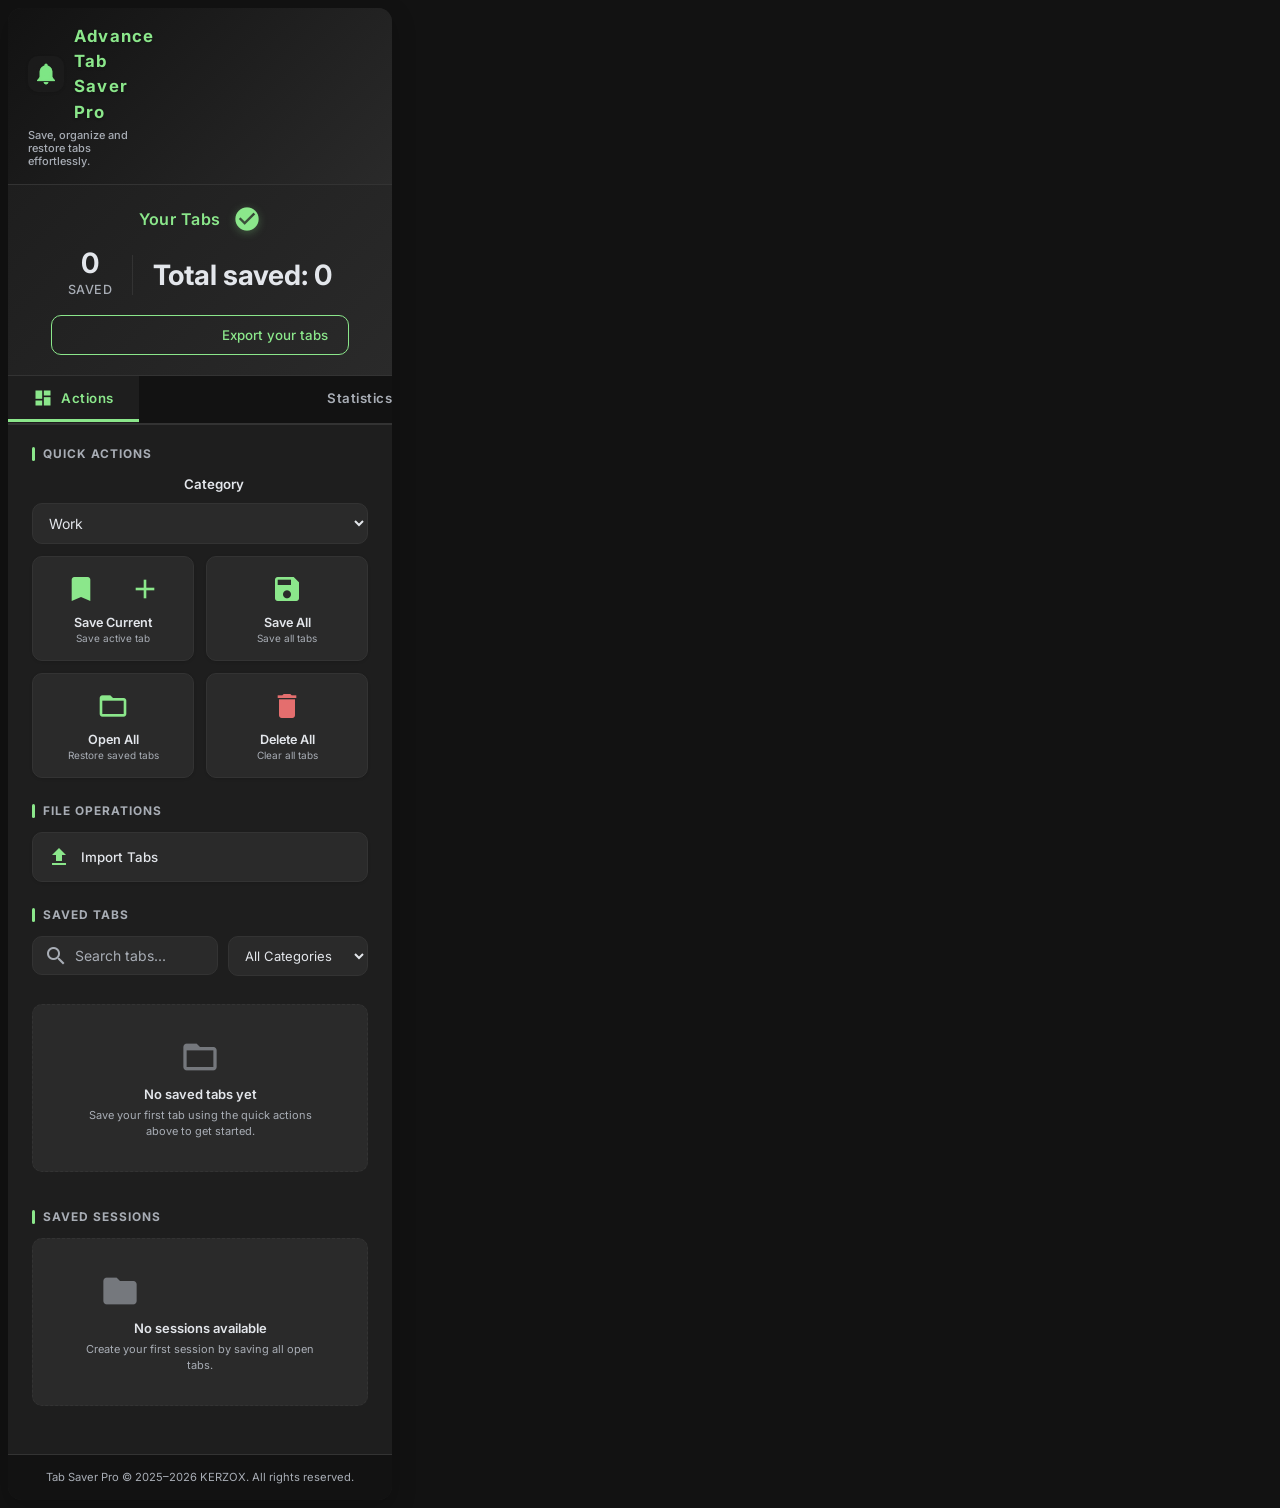
==== commit c0584cc4: "release: v3.2.0" ====
--- a/popup.html
+++ b/popup.html
@@ -75,7 +75,7 @@
           </div>
           <div class="ag-stat-divider"></div>
           <div class="ag-stat-item">
-            <div class="ag-stat-value" id="totalTabs">0 Total</div>
+            <div class="ag-stat-value" id="totalTabs">Total saved: 0</div>
           </div>
         </div>
         <button class="ag-export-link" id="exportBtn">
@@ -114,6 +114,7 @@
         id="actionsContent"
         role="tabpanel"
         aria-labelledby="actionsTab"
+        tabindex="0"
       >
         <!-- Quick Actions -->
         <div class="section">
@@ -268,6 +269,7 @@
         style="display: none"
         role="tabpanel"
         aria-labelledby="statsTab"
+        tabindex="0"
       >
         <section class="ag-stats-section">
           <h3 class="ag-section-title">Storage Dashboard</h3>
@@ -337,18 +339,28 @@
             <div id="duplicateCleanResult" class="ag-form-help" style="margin-top: 0; display: none; text-align: center; color: var(--accent-primary); font-weight: 500; font-style: normal;"></div>
           </div>
         </section>
+
+        <!-- Recently Saved Widget -->
+        <section class="ag-stats-section" style="margin-top: 16px;">
+          <h3 class="ag-section-title">Recently Saved</h3>
+          <div id="recentlySavedContainer" class="ag-stat-card" style="flex-direction: column; align-items: stretch; gap: 8px; grid-column: span 2; padding: 16px !important;">
+            <div id="recentlySavedList" style="display: flex; flex-direction: column; gap: 8px; width: 100%;">
+              <!-- List of recently saved tabs -->
+            </div>
+          </div>
+        </section>
       </div>
 
       <!-- Footer -->
       <footer class="ag-footer">
-        <span>Tab Saver Pro &copy; 2025 KERZOX. All rights reserved.</span>
+        <span>Tab Saver Pro &copy; 2025–2026 KERZOX. All rights reserved.</span>
       </footer>
     </main>
 
     <!-- Settings Modal -->
-    <dialog id="settingsModal" class="ag-dialog">
+    <dialog id="settingsModal" class="ag-dialog" role="dialog" aria-modal="true" aria-labelledby="settingsTitle">
       <div class="ag-dialog-header">
-        <h3 class="ag-dialog-title">Settings</h3>
+        <h3 class="ag-dialog-title" id="settingsTitle">Settings</h3>
         <button
           class="ag-dialog-close"
           id="closeSettingsBtn"
@@ -416,6 +428,68 @@
           </label>
           <p class="ag-form-help">Display notification when auto-save occurs</p>
         </div>
+        
+        <div class="ag-form-divider"></div>
+        <h4 class="ag-form-section-title">Auto-Backup Settings</h4>
+        
+        <div class="ag-form-group">
+          <label class="ag-form-label ag-checkbox-label">
+            <input type="checkbox" id="autoBackupEnabled" class="ag-checkbox" />
+            <span class="ag-checkbox-custom"></span>
+            <span>Enable Auto-Backup</span>
+          </label>
+          <p class="ag-form-help">Automatically backup saved tabs and sessions</p>
+        </div>
+        
+        <div class="ag-form-group">
+          <label class="ag-form-label">Backup Frequency</label>
+          <div style="display: flex; gap: 16px; margin-top: 4px;">
+            <label class="ag-radio-label" style="display: flex; align-items: center; gap: 6px; font-size: 13px; cursor: pointer;">
+              <input type="radio" name="autoBackupFrequency" value="daily" checked style="cursor: pointer; accent-color: var(--accent-primary);" />
+              <span>Daily</span>
+            </label>
+            <label class="ag-radio-label" style="display: flex; align-items: center; gap: 6px; font-size: 13px; cursor: pointer;">
+              <input type="radio" name="autoBackupFrequency" value="weekly" style="cursor: pointer; accent-color: var(--accent-primary);" />
+              <span>Weekly</span>
+            </label>
+          </div>
+        </div>
+
+        <div class="ag-form-group">
+          <label for="autoBackupMaxFiles" class="ag-form-label">
+            <span class="material-icons" style="font-size: 16px;">folder_special</span>
+            <span>Maximum Backups</span>
+          </label>
+          <select id="autoBackupMaxFiles" class="ag-select">
+            <option value="5">5 Backups</option>
+            <option value="10" selected>10 Backups</option>
+            <option value="20">20 Backups</option>
+          </select>
+        </div>
+
+        <div class="ag-form-group">
+          <div style="display: flex; justify-content: space-between; align-items: center; font-size: 12px; color: var(--text-secondary);">
+            <span>Last Backup:</span>
+            <span id="lastBackupTimeSpan" style="font-weight: 600; color: var(--text-primary);">Never</span>
+          </div>
+        </div>
+
+        <div style="display: flex; gap: 8px; margin-top: 12px; margin-bottom: 16px;">
+          <button id="createBackupBtn" class="ag-btn ag-btn-primary" style="flex: 1; min-height: 32px; padding: 6px 12px; font-size: 12px; justify-content: center;">
+            <span class="material-icons" style="font-size: 16px;">backup</span>
+            <span>Create Backup Now</span>
+          </button>
+        </div>
+
+        <div class="ag-form-group">
+          <label class="ag-form-label">
+            <span class="material-icons" style="font-size: 16px;">restore</span>
+            <span>Restore Backup</span>
+          </label>
+          <div id="backupListContainer" style="max-height: 140px; overflow-y: auto; border: 1px solid var(--border-color); border-radius: var(--radius-sm); padding: 8px; background: var(--bg-tertiary); margin-top: 6px; display: flex; flex-direction: column; gap: 6px;">
+            <!-- Backup list items go here -->
+          </div>
+        </div>
       </div>
       <div class="ag-dialog-footer">
         <button id="saveSettingsBtn" class="ag-btn ag-btn-primary">
@@ -426,9 +500,9 @@
     </dialog>
 
     <!-- Save All Mode Modal -->
-    <div id="saveAllModeModal" class="modal hidden">
+    <div id="saveAllModeModal" class="modal hidden" role="dialog" aria-modal="true" aria-labelledby="saveAllTitle">
       <div class="modal-content" style="max-width: 340px;">
-        <h2>Save All Tabs</h2>
+        <h2 id="saveAllTitle">Save All Tabs</h2>
         <p id="saveAllCountMessage" style="font-size: 13px; color: var(--text-primary); margin-bottom: 16px; font-weight: 500; line-height: 1.4;">
           You currently have 0 open tabs. Choose how you want to save them.
         </p>
@@ -452,10 +526,10 @@
     </div>
 
     <!-- Save Session Modal -->
-    <div id="saveSessionModal" class="modal hidden">
+    <div id="saveSessionModal" class="modal hidden" role="dialog" aria-modal="true" aria-labelledby="saveSessionTitle">
       <div class="modal-content">
-        <h2>Save current session</h2>
-        <input type="text" id="sessionNameInput" placeholder="Enter session name...">
+        <h2 id="saveSessionTitle">Save current session</h2>
+        <input type="text" id="sessionNameInput" placeholder="Enter session name..." maxlength="100">
         <p id="sessionNameError" class="error-text hidden">Please enter a name.</p>
         
         <div class="ag-form-group" style="margin-bottom: 16px;">
@@ -487,6 +561,73 @@
       </div>
     </div>
 
+    <!-- Restore Preview Modal -->
+    <div id="restorePreviewModal" class="modal hidden" role="dialog" aria-modal="true" aria-labelledby="restorePreviewTitle">
+      <div class="modal-content" style="max-width: 380px;">
+        <h2 id="restorePreviewTitle">Restore Backup</h2>
+        
+        <div class="ag-form-group" style="background: var(--bg-tertiary); border: 1px solid var(--border-color); border-radius: var(--radius-md); padding: 12px; margin-bottom: 16px;">
+          <h4 style="font-size: 11px; text-transform: uppercase; color: var(--accent-primary); margin: 0 0 8px 0; letter-spacing: 0.5px;">Backup Information</h4>
+          <div style="display: flex; flex-direction: column; gap: 6px; font-size: 13px;">
+            <div style="display: flex; justify-content: space-between;">
+              <span style="color: var(--text-secondary);">Date:</span>
+              <span id="rpBackupDate" style="font-weight: 600;">-</span>
+            </div>
+            <div style="display: flex; justify-content: space-between;">
+              <span style="color: var(--text-secondary);">Time:</span>
+              <span id="rpBackupTime" style="font-weight: 600;">-</span>
+            </div>
+            <div style="display: flex; justify-content: space-between;">
+              <span style="color: var(--text-secondary);">Size:</span>
+              <span id="rpBackupSize" style="font-weight: 600;">-</span>
+            </div>
+          </div>
+        </div>
+
+        <div class="ag-form-group" style="display: grid; grid-template-columns: 1fr 1fr; gap: 10px; margin-bottom: 16px;">
+          <div style="background: var(--bg-tertiary); border: 1px solid var(--border-color); border-radius: var(--radius-md); padding: 10px; text-align: center;">
+            <div style="font-size: 10px; text-transform: uppercase; color: var(--text-secondary); margin-bottom: 4px; font-weight: 600;">Current Data</div>
+            <div style="font-size: 12px; font-weight: 600;">Tabs: <span id="rpCurrentTabs" style="color: var(--accent-primary); font-size: 14px;">0</span></div>
+            <div style="font-size: 12px; font-weight: 600; margin-top: 2px;">Sessions: <span id="rpCurrentSessions" style="color: var(--accent-primary); font-size: 14px;">0</span></div>
+          </div>
+          <div style="background: var(--bg-tertiary); border: 1px solid var(--border-color); border-radius: var(--radius-md); padding: 10px; text-align: center;">
+            <div style="font-size: 10px; text-transform: uppercase; color: var(--text-secondary); margin-bottom: 4px; font-weight: 600;">Backup Data</div>
+            <div style="font-size: 12px; font-weight: 600;">Tabs: <span id="rpBackupTabs" style="color: var(--accent-primary); font-size: 14px;">0</span></div>
+            <div style="font-size: 12px; font-weight: 600; margin-top: 2px;">Sessions: <span id="rpBackupSessions" style="color: var(--accent-primary); font-size: 14px;">0</span></div>
+          </div>
+        </div>
+
+        <!-- Overwrite Notice / Data Loss Warning -->
+        <div id="rpWarningContainer" style="background: rgba(228, 110, 110, 0.1); border: 1.5px solid var(--danger-color); border-radius: var(--radius-md); padding: 12px; margin-bottom: 20px; display: none;">
+          <div style="display: flex; align-items: center; gap: 8px; color: var(--danger-color); font-weight: 600; font-size: 13px; margin-bottom: 6px;">
+            <span class="material-icons" style="font-size: 18px;">warning</span>
+            <span>Data Loss Warning</span>
+          </div>
+          <p id="rpWarningText" style="font-size: 11px; color: var(--text-primary); line-height: 1.4; margin: 0;"></p>
+        </div>
+
+        <div id="rpInfoContainer" style="background: rgba(139, 231, 139, 0.05); border: 1px dashed var(--border-color); border-radius: var(--radius-md); padding: 12px; margin-bottom: 20px; display: block; font-size: 11px; line-height: 1.4; color: var(--text-secondary);">
+          Restoring this backup will replace your current saved tabs and sessions with the backup copy.
+        </div>
+
+        <div class="modal-actions">
+          <button id="cancelRestorePreviewBtn" class="btn cancel">Cancel</button>
+          <button id="confirmRestorePreviewBtn" class="btn save">Restore Backup</button>
+        </div>
+      </div>
+    <!-- Custom Confirm Modal -->
+    <div id="confirmModal" class="modal hidden" role="dialog" aria-modal="true" aria-labelledby="confirmTitle" aria-describedby="confirmMessage">
+      <div class="modal-content" style="max-width: 320px;">
+        <h2 id="confirmTitle" style="margin: 0 0 10px; font-size: 1.15em; font-weight: 700; color: var(--accent-primary);">Confirm Action</h2>
+        <p id="confirmMessage" style="font-size: 13px; line-height: 1.5; color: var(--text-primary); margin: 0 0 20px;"></p>
+        <div class="modal-actions">
+          <button id="cancelConfirmBtn" class="btn cancel">Cancel</button>
+          <button id="okConfirmBtn" class="btn save">Confirm</button>
+        </div>
+      </div>
+    </div>
+
+    <script src="shared.js"></script>
     <script src="config.js"></script>
     <script src="popup.js"></script>
   </body>
--- a/style.css
+++ b/style.css
@@ -1654,7 +1654,238 @@
   background: var(--accent-hover);
 }
 
+.btn.danger {
+  background: var(--danger-color);
+  color: #ffffff;
+}
+
+.btn.danger:hover {
+  background: var(--danger-hover);
+}
+
 .btn.save:disabled {
+  opacity: 0.5;
+  cursor: not-allowed;
+}
+
+/* Custom Confirmation Modal Overlay (Phase 11) */
+.modal#confirmModal,
+.ag-confirm-modal-overlay {
+  position: fixed;
+  top: 0;
+  left: 0;
+  right: 0;
+  bottom: 0;
+  width: 100%;
+  height: 100%;
+  background: rgba(15, 23, 42, 0.65); /* Slate-based dark overlay for visual balance and fallback contrast without blur */
+  backdrop-filter: blur(8px);
+  -webkit-backdrop-filter: blur(8px); /* Safari/WebKit support */
+  display: flex;
+  align-items: center;
+  justify-content: center;
+  z-index: 1000; /* Stacks exactly above standard modals (z-index: 999) */
+  animation: agModalFadeIn 0.25s cubic-bezier(0.16, 1, 0.3, 1);
+}
+
+.modal#confirmModal.hidden,
+.ag-confirm-modal-overlay.hidden {
+  display: none;
+  pointer-events: none;
+}
+
+/* Custom Confirmation Modal Content styling */
+.modal#confirmModal .modal-content,
+.ag-confirm-modal {
+  background: var(--bg-secondary);
+  color: var(--text-primary);
+  border: 1px solid var(--border-color);
+  width: 320px;
+  padding: 24px !important; /* Overrides inline HTML padding style */
+  border-radius: var(--radius-lg);
+  box-shadow: var(--shadow-lg), 0 0 0 1px rgba(0, 0, 0, 0.1);
+  max-width: calc(100% - 40px) !important; /* Overrides inline HTML max-width style */
+  animation: agModalScaleIn 0.3s cubic-bezier(0.34, 1.56, 0.64, 1); /* Spring scale and slide animation */
+  display: flex;
+  flex-direction: column;
+  box-sizing: border-box;
+}
+
+/* Modal Content Title and Text spacing */
+.modal#confirmModal #confirmTitle,
+.ag-confirm-modal h2 {
+  margin: 0 0 8px !important; /* Overrides inline HTML margins */
+  font-size: 16px !important; /* Overrides inline HTML font size for visual balance */
+  font-weight: 700 !important;
+  color: var(--accent-primary) !important; /* Overrides inline HTML colors to fit current theme */
+}
+
+.modal#confirmModal #confirmMessage,
+.ag-confirm-modal p {
+  font-size: 13px !important;
+  line-height: 1.5 !important;
+  color: var(--text-secondary) !important; /* Use text-secondary for softer visual hierarchy */
+  margin: 0 0 20px !important; /* Overrides inline HTML margins */
+}
+
+/* Modal Actions button area */
+.modal#confirmModal .modal-actions,
+.ag-confirm-modal .modal-actions {
+  display: flex;
+  justify-content: flex-end;
+  gap: 12px;
+  margin-top: 4px;
+}
+
+/* Button overrides specific to confirm modal */
+.modal#confirmModal .btn,
+.ag-confirm-modal .btn {
+  padding: 8px 16px;
+  font-size: 13px;
+  font-weight: 600;
+  cursor: pointer;
+  border-radius: var(--radius-md);
+  border: none;
+  min-height: 36px;
+  font-family: inherit;
+  display: inline-flex;
+  align-items: center;
+  justify-content: center;
+}
+
+/* Button interactive states (when enabled) */
+.modal#confirmModal .btn:hover:not(:disabled),
+.ag-confirm-modal .btn:hover:not(:disabled) {
+  transform: translateY(-1px);
+  opacity: 0.95;
+}
+
+.modal#confirmModal .btn:active:not(:disabled),
+.ag-confirm-modal .btn:active:not(:disabled) {
+  transform: translateY(0);
+}
+
+.modal#confirmModal .btn.cancel,
+.ag-confirm-modal .btn.cancel {
+  background: var(--bg-tertiary);
+  color: var(--text-primary);
+  border: 1px solid var(--border-color);
+}
+
+.modal#confirmModal .btn.cancel:hover:not(:disabled),
+.ag-confirm-modal .btn.cancel:hover:not(:disabled) {
+  background: var(--border-color);
+}
+
+.modal#confirmModal .btn.save,
+.ag-confirm-modal .btn.save {
+  background: var(--accent-primary);
+  color: var(--bg-primary);
+}
+
+.modal#confirmModal .btn.save:hover:not(:disabled),
+.ag-confirm-modal .btn.save:hover:not(:disabled) {
+  background: var(--accent-hover);
+}
+
+.modal#confirmModal .btn.danger,
+.ag-confirm-modal .btn.danger {
+  background: var(--danger-color);
+  color: #ffffff;
+}
+
+.modal#confirmModal .btn.danger:hover:not(:disabled),
+.ag-confirm-modal .btn.danger:hover:not(:disabled) {
+  background: var(--danger-hover);
+}
+
+/* Focus states (focus-visible) */
+.modal#confirmModal .btn:focus-visible,
+.ag-confirm-modal .btn:focus-visible {
+  outline: 2px solid var(--accent-primary);
+  outline-offset: 2px;
+  box-shadow: 0 0 0 4px rgba(139, 231, 139, 0.25);
+}
+
+.modal#confirmModal .btn.danger:focus-visible,
+.ag-confirm-modal .btn.danger:focus-visible {
+  outline: 2px solid var(--danger-color);
+  outline-offset: 2px;
+  box-shadow: 0 0 0 4px rgba(239, 68, 68, 0.25);
+}
+
+.modal#confirmModal .btn.cancel:focus-visible,
+.ag-confirm-modal .btn.cancel:focus-visible {
+  outline: 2px solid var(--text-secondary);
+  outline-offset: 2px;
+  box-shadow: 0 0 0 4px rgba(255, 255, 255, 0.15);
+}
+
+/* Disabled state */
+.modal#confirmModal .btn:disabled,
+.ag-confirm-modal .btn:disabled {
+  opacity: 0.5;
+  cursor: not-allowed;
+  transform: none;
+}
+
+/* Animation Keyframes for Confirm Modal */
+@keyframes agModalFadeIn {
+  from { opacity: 0; }
+  to { opacity: 1; }
+}
+
+@keyframes agModalScaleIn {
+  from {
+    opacity: 0;
+    transform: scale(0.92) translateY(8px);
+  }
+  to {
+    opacity: 1;
+    transform: scale(1) translateY(0);
+  }
+}
+
+/* Reduced Motion Support */
+@media (prefers-reduced-motion: reduce) {
+  .modal#confirmModal,
+  .ag-confirm-modal-overlay,
+  .modal#confirmModal .modal-content,
+  .ag-confirm-modal,
+  .modal#confirmModal .btn,
+  .ag-confirm-modal .btn {
+    animation: none !important;
+    transition: none !important;
+    transform: none !important;
+  }
+}
+
+/* Accessibility & Button State Improvements (Phase 11) */
+.btn:focus-visible {
+  outline: 2px solid var(--accent-primary);
+  outline-offset: 2px;
+  box-shadow: 0 0 0 4px rgba(139, 231, 139, 0.25);
+}
+
+.btn.danger:focus-visible {
+  outline: 2px solid var(--danger-color);
+  outline-offset: 2px;
+  box-shadow: 0 0 0 4px rgba(239, 68, 68, 0.25);
+}
+
+.btn.cancel:focus-visible {
+  outline: 2px solid var(--text-secondary);
+  outline-offset: 2px;
+  box-shadow: 0 0 0 4px rgba(255, 255, 255, 0.15);
+}
+
+/* Disabled button state */
+.btn.danger:disabled {
+  opacity: 0.5;
+  cursor: not-allowed;
+}
+
+.btn.cancel:disabled {
   opacity: 0.5;
   cursor: not-allowed;
 }
